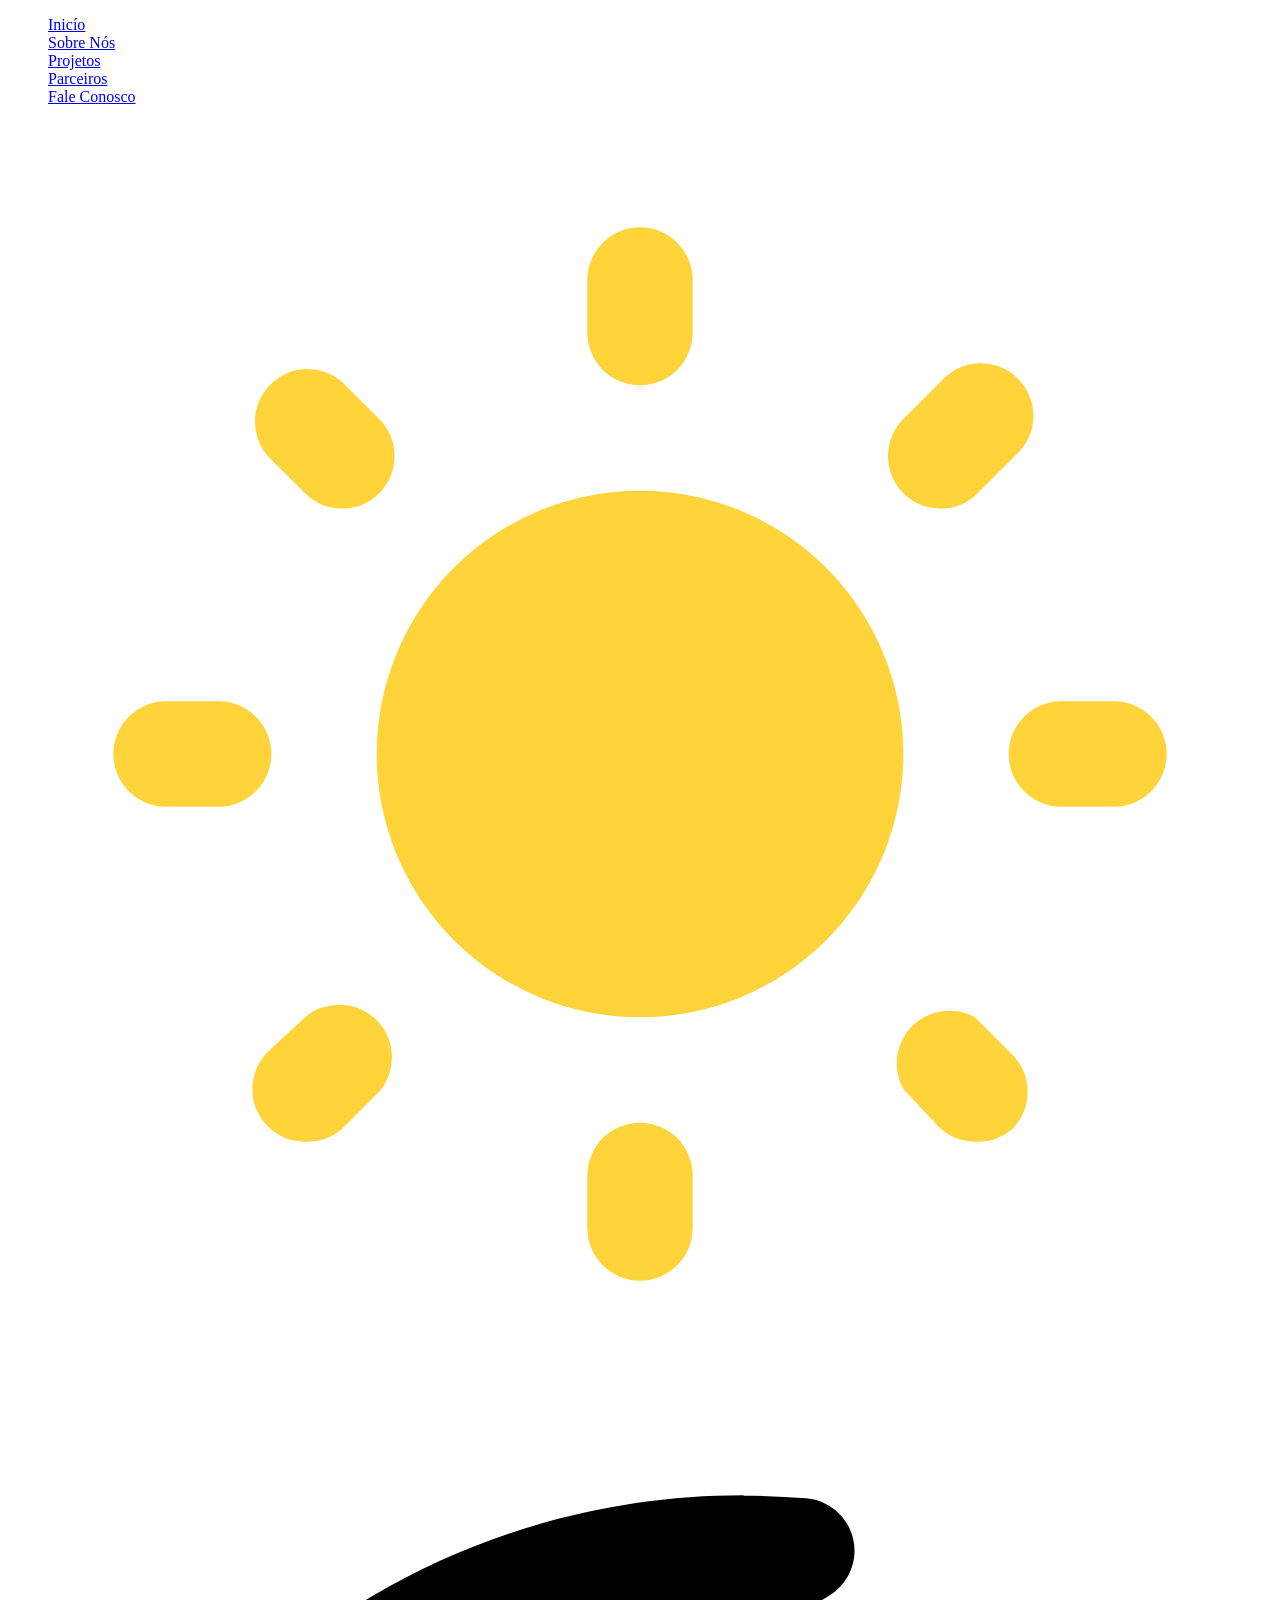
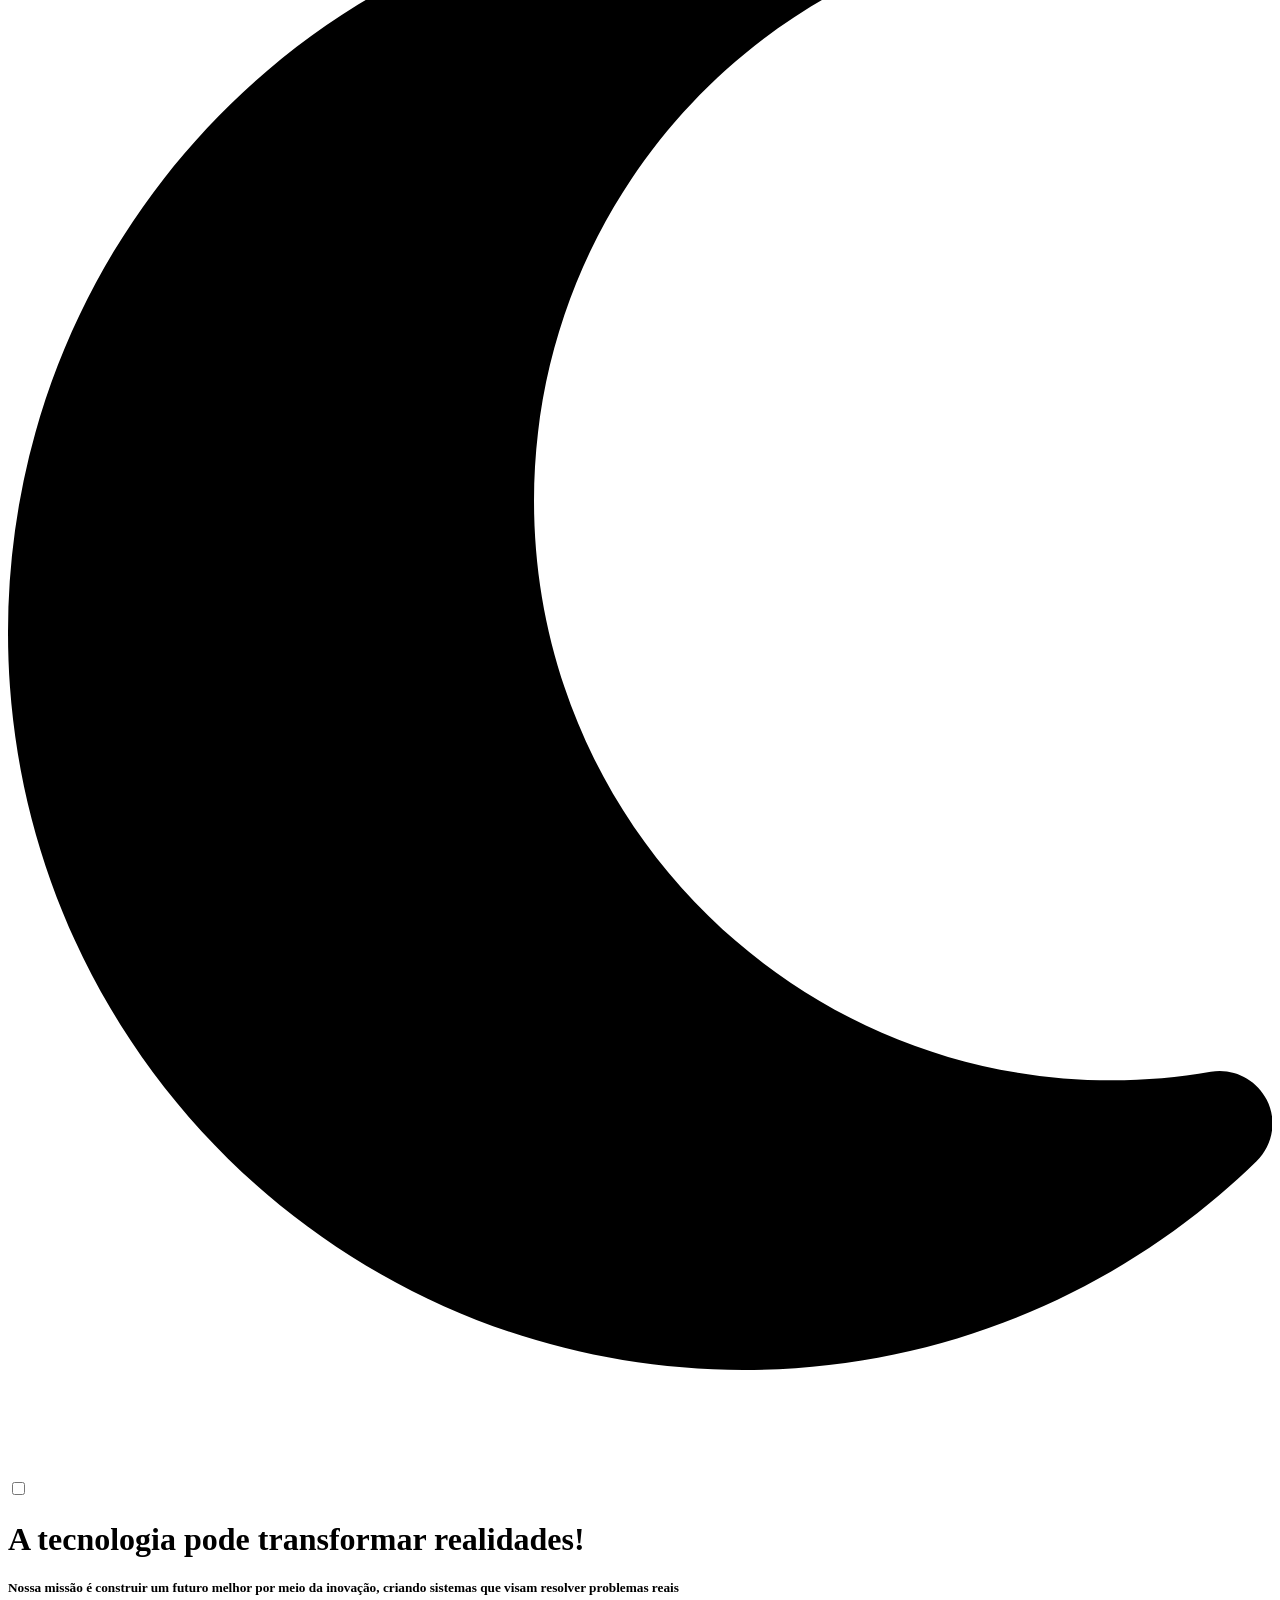
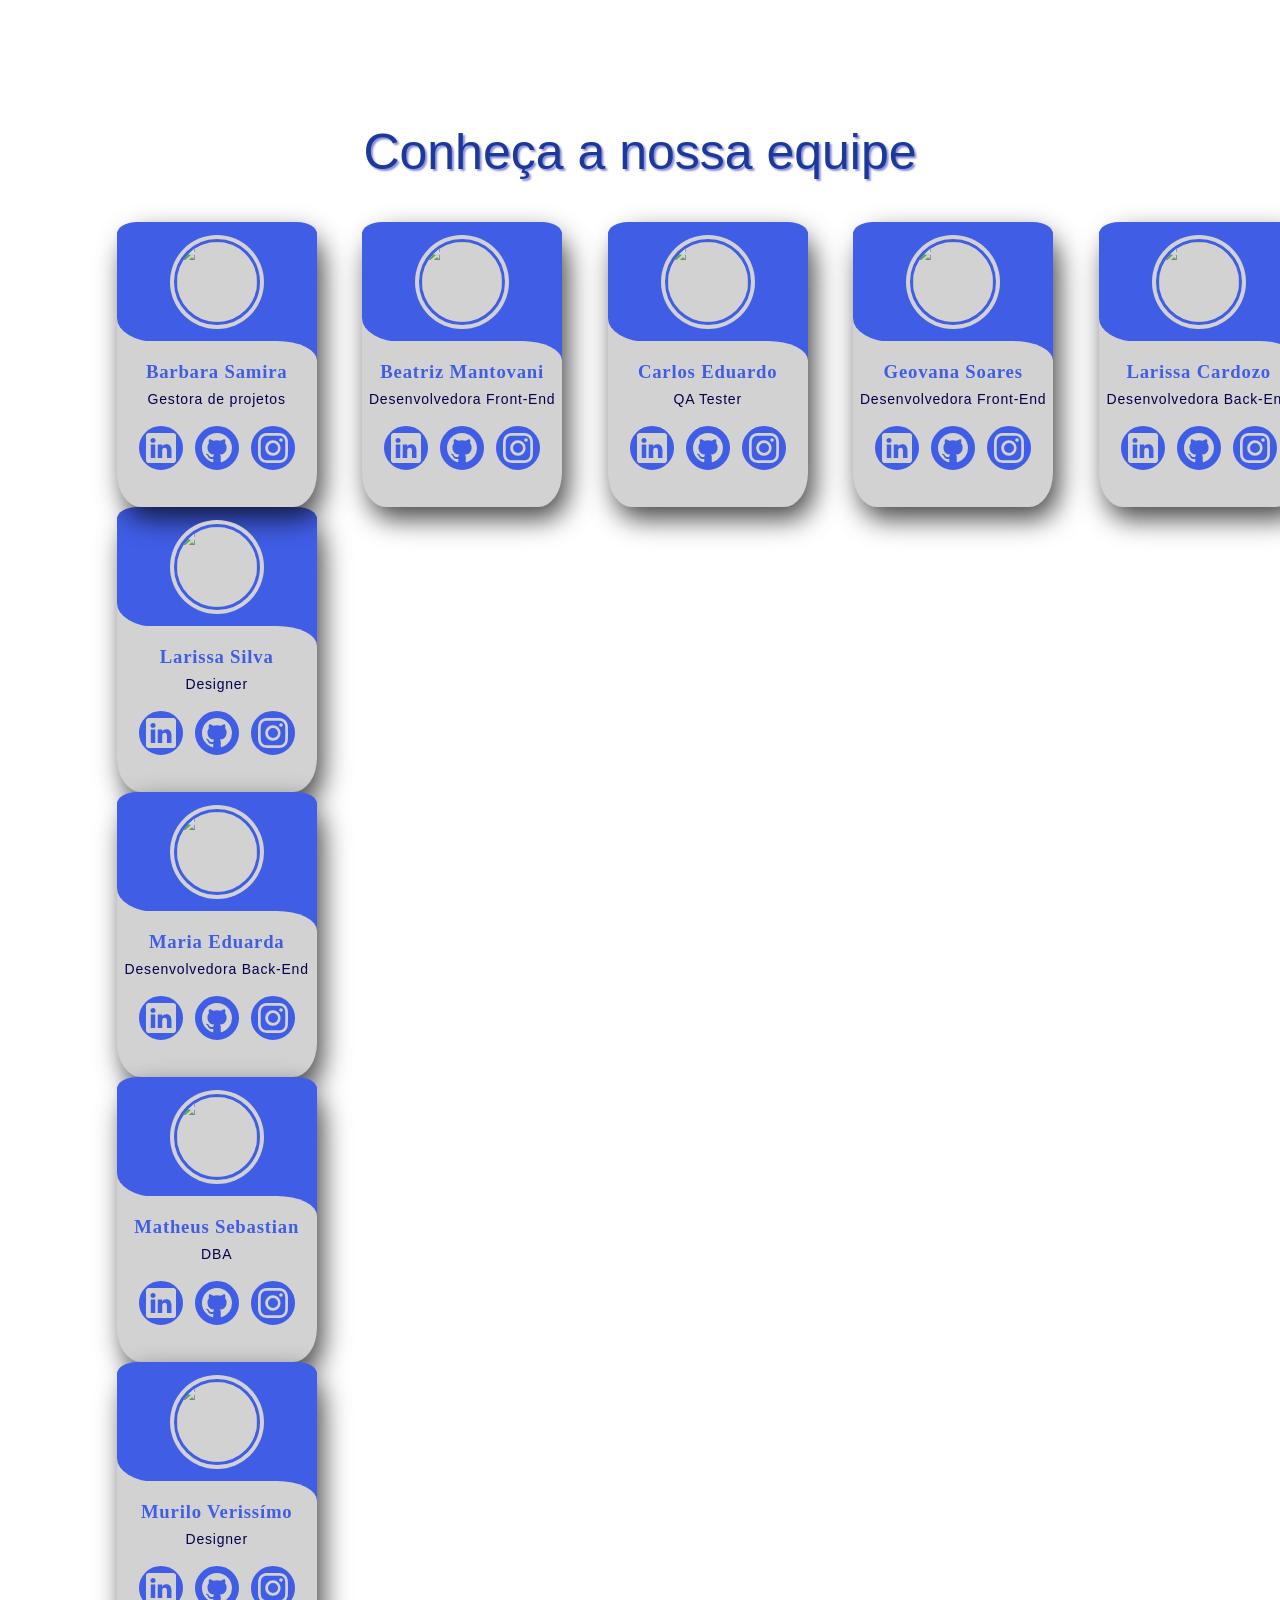
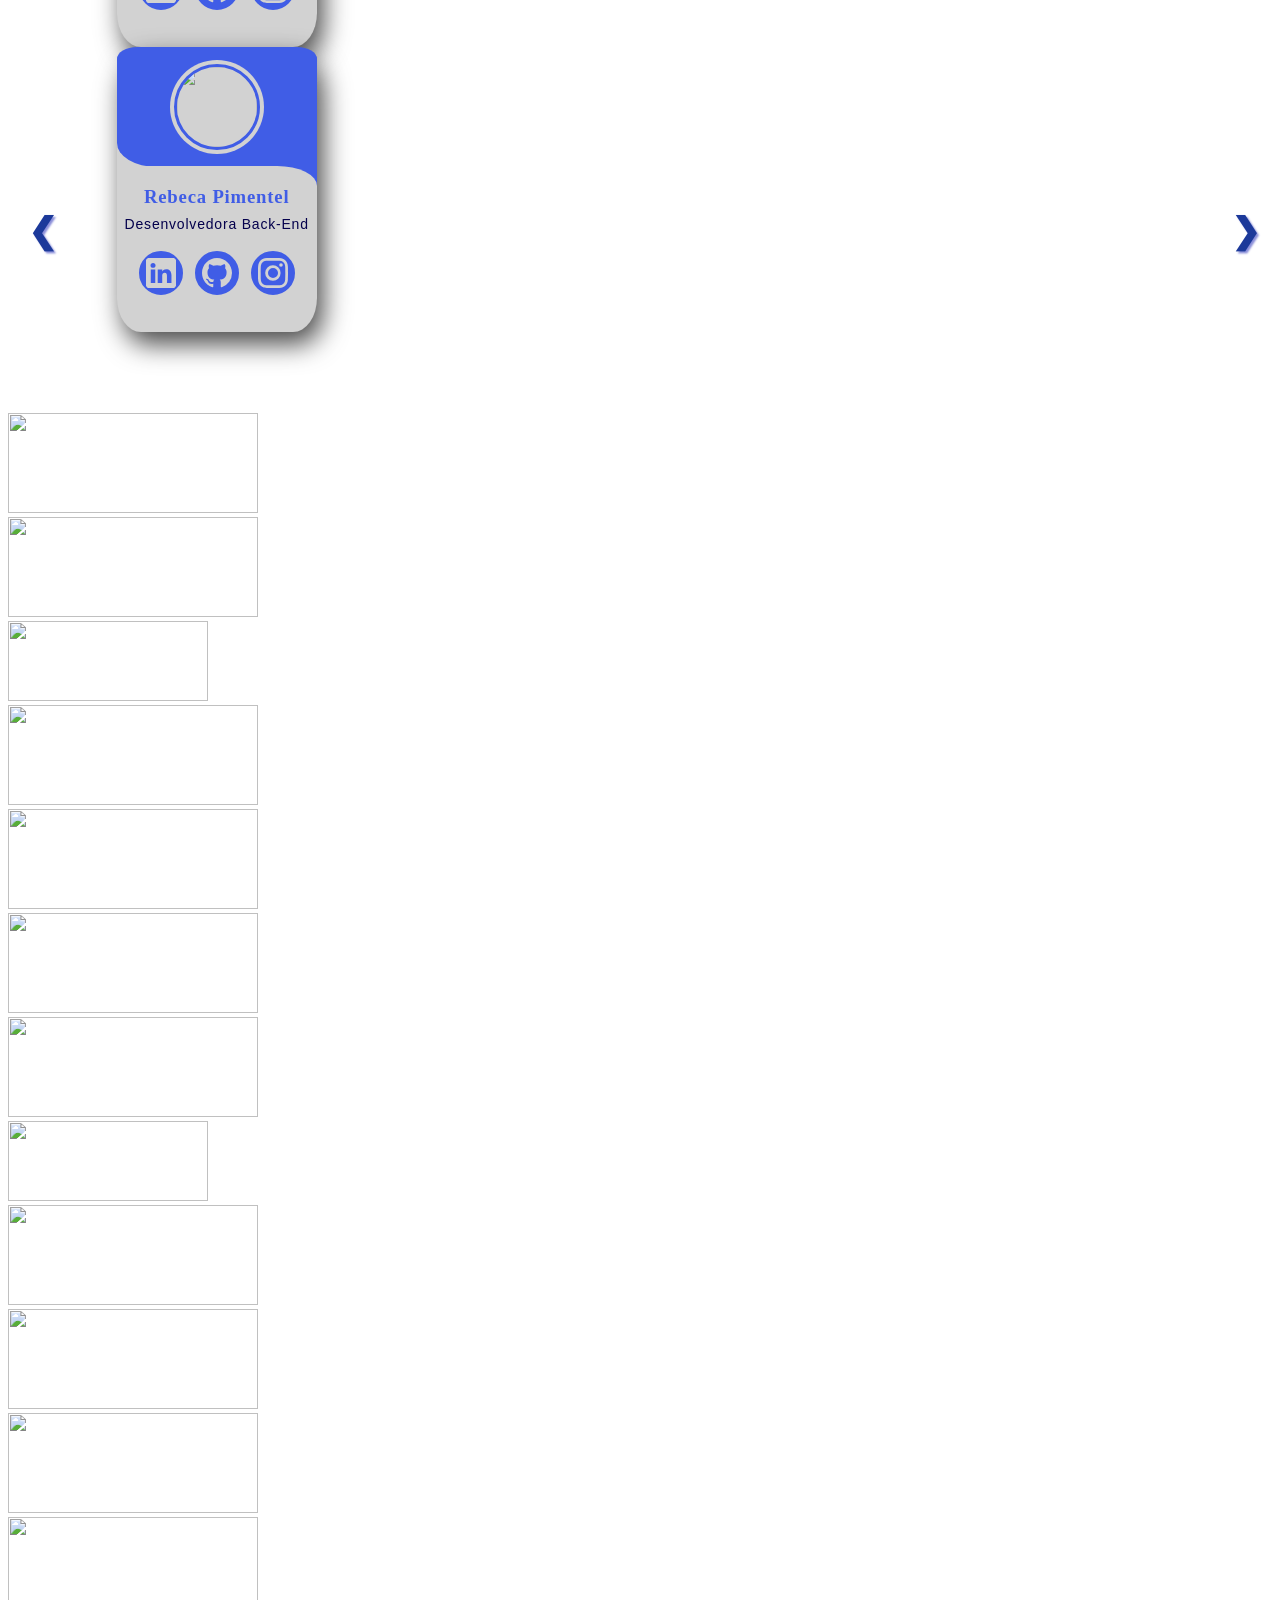
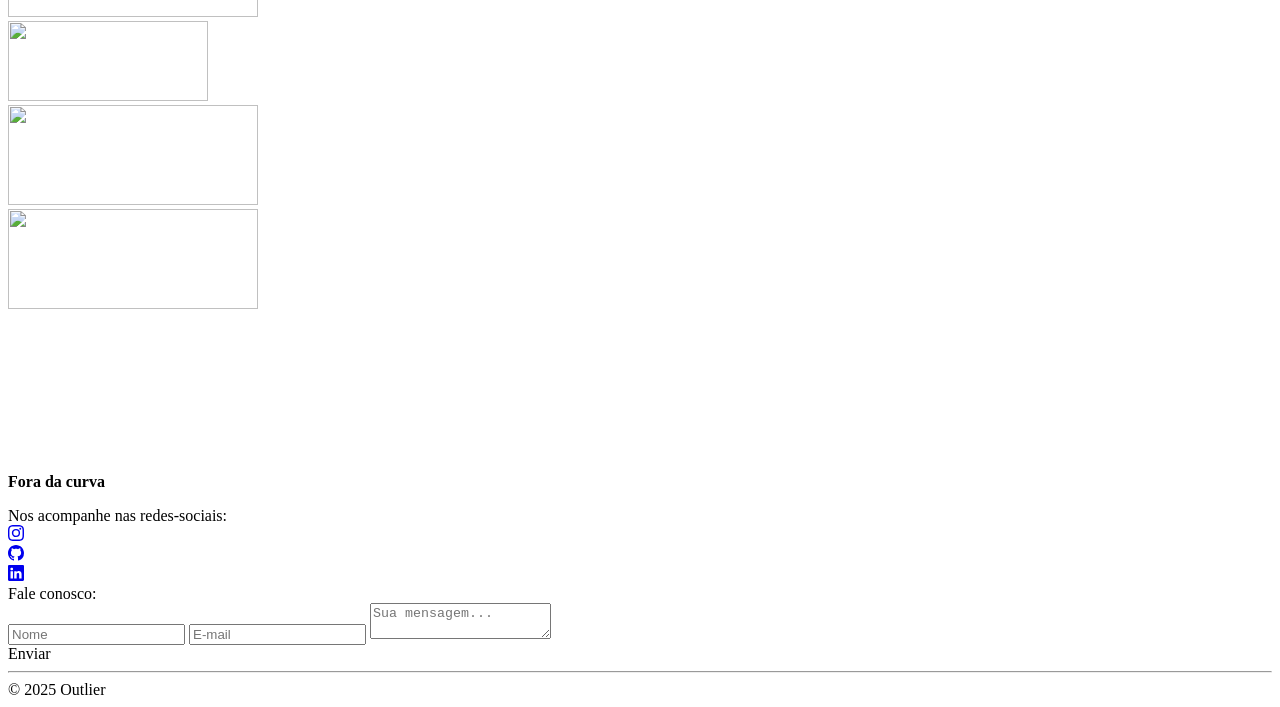
==== versão15abr/index.html @ 5347d26f "Update index.html" ====
<!DOCTYPE html>
<html lang="en">
<head>
    <meta charset="UTF-8">
    <meta name="viewport" content="width=device-width, initial-scale=1.0">
    <title>Document</title>
    <link rel="stylesheet" href="css/inicio.css">
    <link rel="stylesheet" href="css/menu.css">
    <link rel="stylesheet" href="css/dark.css">
    <link rel="stylesheet" href="css/projetos.css">
    <link rel="stylesheet" href="css/equipe.css">
    <link rel="stylesheet" href="css/footer.css">
    <link rel="stylesheet" href="css/parceiros.css">
</head>
<body>

    <!-- MENU -->
    
    <div id="menu">

        <div class="logoIcone"></div>
        <div class="logo"></div>

        <ul>
            <li><a href="#inicio">Inicío</a></li>
            <li><a href="#sobreNos">Sobre Nós</a></li>
            <li><a href="#projetos">Projetos</a></li>
            <li><a href="#parceiros">Parceiros</a></li>
            <li><a href="#faleConosco">Fale Conosco</a></li>
        </ul>

        <div class="modos">

            <label class="switch">
                <span class="sun"><svg xmlns="http://www.w3.org/2000/svg" viewBox="0 0 24 24"><g fill="#ffd43b"><circle r="5" cy="12" cx="12"></circle><path d="m21 13h-1a1 1 0 0 1 0-2h1a1 1 0 0 1 0 2zm-17 0h-1a1 1 0 0 1 0-2h1a1 1 0 0 1 0 2zm13.66-5.66a1 1 0 0 1 -.66-.29 1 1 0 0 1 0-1.41l.71-.71a1 1 0 1 1 1.41 1.41l-.71.71a1 1 0 0 1 -.75.29zm-12.02 12.02a1 1 0 0 1 -.71-.29 1 1 0 0 1 0-1.41l.71-.66a1 1 0 0 1 1.41 1.41l-.71.71a1 1 0 0 1 -.7.24zm6.36-14.36a1 1 0 0 1 -1-1v-1a1 1 0 0 1 2 0v1a1 1 0 0 1 -1 1zm0 17a1 1 0 0 1 -1-1v-1a1 1 0 0 1 2 0v1a1 1 0 0 1 -1 1zm-5.66-14.66a1 1 0 0 1 -.7-.29l-.71-.71a1 1 0 0 1 1.41-1.41l.71.71a1 1 0 0 1 0 1.41 1 1 0 0 1 -.71.29zm12.02 12.02a1 1 0 0 1 -.7-.29l-.66-.71a1 1 0 0 1 1.36-1.36l.71.71a1 1 0 0 1 0 1.41 1 1 0 0 1 -.71.24z"></path></g></svg></span>
                <span class="moon"><svg xmlns="http://www.w3.org/2000/svg" viewBox="0 0 384 512"><path d="m223.5 32c-123.5 0-223.5 100.3-223.5 224s100 224 223.5 224c60.6 0 115.5-24.2 155.8-63.4 5-4.9 6.3-12.5 3.1-18.7s-10.1-9.7-17-8.5c-9.8 1.7-19.8 2.6-30.1 2.6-96.9 0-175.5-78.8-175.5-176 0-65.8 36-123.1 89.3-153.3 6.1-3.5 9.2-10.5 7.7-17.3s-7.3-11.9-14.3-12.5c-6.3-.5-12.6-.8-19-.8z"></path></svg></span>   
                <input type="checkbox" class="input" id="checkbox">
                <span class="slider"></span>
            </label>

        </div>


    </div>

    <!-- INICIAL -->

    <div id="inicio">


        
        <div class="containerInicial">

            <div class="textoInicio">
                
                <div class="logo"></div>

                <h1>A tecnologia pode transformar realidades!</h1>
                <h5>Nossa missão é construir um futuro melhor por meio da inovação, criando sistemas que visam resolver problemas reais</h5>
                <!-- <button class="btnInicial"><a href="https://www.youtube.com/">Continue lendo</a></button> -->

            </div>


            <!-- <div class="octs">
                <div class="octClaro"></div>
                <div class="octClaro"></div>
                
            </div> -->
            <div class="imgInicio"></div>
            

        </div>

        <div class="containerInv"></div>


    </div>
 
    <div id="sobreNos">

        
    </div>

  <!-- Equipe -->
  <div class="equipe" id="equipe">
        <div class="auxEquipe efeito4a">
            <h2 class="tituloPadrao">Conheça a nossa equipe</h2>
        </div>
  
        <div class="cardsEquipe efeito4b" >
            <div class="org5" style="display: flex;">
                <!-- Barbara -->
                <div class="slides">
                  <div class="perfil">
                    <div class="circulo">
                      <img src="./img/perfil.png" alt="" class="fotoEquipe">
                    </div>
                    
                  </div>
                  <div class="quadrado"></div>
                  <div class="info">
                    <h3 class="nomeEquipe">Barbara Samira</h3>
                    <h4 class="cargo">Gestora de projetos</h4>
  
                    <ul class="redesSociais">
                      <!-- LinkedIn -->
                      <li class="icon-content">
                        <a href="#" aria-label="LinkedIn" data-social="linkedin">
                          <div class="filled"></div>
                          <svg xmlns="http://www.w3.org/2000/svg" width="16" height="16" fill="currentColor" class="bi bi-linkedin" viewBox="0 0 16 16" xml:space="preserve">
                            <path d="M0 1.146C0 .513.526 0 1.175 0h13.65C15.474 0 16 .513 16 1.146v13.708c0 .633-.526 1.146-1.175 1.146H1.175C.526 16 0 15.487 0 14.854zm4.943 12.248V6.169H2.542v7.225zm-1.2-8.212c.837 0 1.358-.554 1.358-1.248-.015-.709-.52-1.248-1.342-1.248S2.4 3.226 2.4 3.934c0 .694.521 1.248 1.327 1.248zm4.908 8.212V9.359c0-.216.016-.432.08-.586.173-.431.568-.878 1.232-.878.869 0 1.216.662 1.216 1.634v3.865h2.401V9.25c0-2.22-1.184-3.252-2.764-3.252-1.274 0-1.845.7-2.165 1.193v.025h-.016l.016-.025V6.169h-2.4c.03.678 0 7.225 0 7.225z" fill="currentColor"></path>
                          </svg>
                        </a>
                        
                      </li>
  
                      <!-- Github -->
                      <li class="icon-content">
                        <a href="https://github.com/BarbaraSamiraS" aria-label="GitHub" data-social="github">
                          <div class="filled"></div>
                          <svg xmlns="http://www.w3.org/2000/svg" width="16" height="16" fill="currentColor" class="bi bi-github" viewBox="0 0 16 16" xml:space="preserve">
                            <path d="M8 0C3.58 0 0 3.58 0 8c0 3.54 2.29 6.53 5.47 7.59.4.07.55-.17.55-.38 0-.19-.01-.82-.01-1.49-2.01.37-2.53-.49-2.69-.94-.09-.23-.48-.94-.82-1.13-.28-.15-.68-.52-.01-.53.63-.01 1.08.58 1.23.82.72 1.21 1.87.87 2.33.66.07-.52.28-.87.51-1.07-1.78-.2-3.64-.89-3.64-3.95 0-.87.31-1.59.82-2.15-.08-.2-.36-1.02.08-2.12 0 0 .67-.21 2.2.82.64-.18 1.32-.27 2-.27s1.36.09 2 .27c1.53-1.04 2.2-.82 2.2-.82.44 1.1.16 1.92.08 2.12.51.56.82 1.27.82 2.15 0 3.07-1.87 3.75-3.65 3.95.29.25.54.73.54 1.48 0 1.07-.01 1.93-.01 2.2 0 .21.15.46.55.38A8.01 8.01 0 0 0 16 8c0-4.42-3.58-8-8-8" fill="currentColor"></path>
                          </svg>
                        </a>
                        
                      </li>
  
                      <!-- Instagram -->
                      <li class="icon-content">
                        <a href="https://instagram.com/samirasantiesteban?igshid=NzZlODBkYWE4Ng==" aria-label="Instagram" data-social="instagram">
                          <div class="filled"></div>
                          <svg xmlns="http://www.w3.org/2000/svg" width="16" height="16" fill="currentColor" class="bi bi-instagram" viewBox="0 0 16 16" xml:space="preserve">
                            <path d="M8 0C5.829 0 5.556.01 4.703.048 3.85.088 3.269.222 2.76.42a3.9 3.9 0 0 0-1.417.923A3.9 3.9 0 0 0 .42 2.76C.222 3.268.087 3.85.048 4.7.01 5.555 0 5.827 0 8.001c0 2.172.01 2.444.048 3.297.04.852.174 1.433.372 1.942.205.526.478.972.923 1.417.444.445.89.719 1.416.923.51.198 1.09.333 1.942.372C5.555 15.99 5.827 16 8 16s2.444-.01 3.298-.048c.851-.04 1.434-.174 1.943-.372a3.9 3.9 0 0 0 1.416-.923c.445-.445.718-.891.923-1.417.197-.509.332-1.09.372-1.942C15.99 10.445 16 10.173 16 8s-.01-2.445-.048-3.299c-.04-.851-.175-1.433-.372-1.941a3.9 3.9 0 0 0-.923-1.417A3.9 3.9 0 0 0 13.24.42c-.51-.198-1.092-.333-1.943-.372C10.443.01 10.172 0 7.998 0zm-.717 1.442h.718c2.136 0 2.389.007 3.232.046.78.035 1.204.166 1.486.275.373.145.64.319.92.599s.453.546.598.92c.11.281.24.705.275 1.485.039.843.047 1.096.047 3.231s-.008 2.389-.047 3.232c-.035.78-.166 1.203-.275 1.485a2.5 2.5 0 0 1-.599.919c-.28.28-.546.453-.92.598-.28.11-.704.24-1.485.276-.843.038-1.096.047-3.232.047s-2.39-.009-3.233-.047c-.78-.036-1.203-.166-1.485-.276a2.5 2.5 0 0 1-.92-.598 2.5 2.5 0 0 1-.6-.92c-.109-.281-.24-.705-.275-1.485-.038-.843-.046-1.096-.046-3.233s.008-2.388.046-3.231c.036-.78.166-1.204.276-1.486.145-.373.319-.64.599-.92s.546-.453.92-.598c.282-.11.705-.24 1.485-.276.738-.034 1.024-.044 2.515-.045zm4.988 1.328a.96.96 0 1 0 0 1.92.96.96 0 0 0 0-1.92m-4.27 1.122a4.109 4.109 0 1 0 0 8.217 4.109 4.109 0 0 0 0-8.217m0 1.441a2.667 2.667 0 1 1 0 5.334 2.667 2.667 0 0 1 0-5.334" fill="currentColor"></path>
                          </svg>
                        </a>
                        
                      </li>
  
                    </ul>
  
                  </div>
                </div>
  
                <!-- Beatriz -->
                <div class="slides">
                  <div class="perfil">
                    <div class="circulo">
                      <img src="./img/perfil.png" alt="" class="fotoEquipe">
                    </div>
                    
                  </div>
                  <div class="quadrado"></div>
                  <div class="info">
                    <h3 class="nomeEquipe">Beatriz Mantovani</h3>
                    <h4 class="cargo">Desenvolvedora Front-End</h4>
  
                    <ul class="redesSociais">
                      <!-- LinkedIn -->
                      <li class="icon-content">
                        <a href="#" aria-label="LinkedIn" data-social="linkedin">
                          <div class="filled"></div>
                          <svg xmlns="http://www.w3.org/2000/svg" width="16" height="16" fill="currentColor" class="bi bi-linkedin" viewBox="0 0 16 16" xml:space="preserve">
                            <path d="M0 1.146C0 .513.526 0 1.175 0h13.65C15.474 0 16 .513 16 1.146v13.708c0 .633-.526 1.146-1.175 1.146H1.175C.526 16 0 15.487 0 14.854zm4.943 12.248V6.169H2.542v7.225zm-1.2-8.212c.837 0 1.358-.554 1.358-1.248-.015-.709-.52-1.248-1.342-1.248S2.4 3.226 2.4 3.934c0 .694.521 1.248 1.327 1.248zm4.908 8.212V9.359c0-.216.016-.432.08-.586.173-.431.568-.878 1.232-.878.869 0 1.216.662 1.216 1.634v3.865h2.401V9.25c0-2.22-1.184-3.252-2.764-3.252-1.274 0-1.845.7-2.165 1.193v.025h-.016l.016-.025V6.169h-2.4c.03.678 0 7.225 0 7.225z" fill="currentColor"></path>
                          </svg>
                        </a>
                      </li>
  
                      <!-- Github -->
                      <li class="icon-content">
                        <a href="https://github.com/BeatrizMant" aria-label="GitHub" data-social="github">
                          <div class="filled"></div>
                          <svg xmlns="http://www.w3.org/2000/svg" width="16" height="16" fill="currentColor" class="bi bi-github" viewBox="0 0 16 16" xml:space="preserve">
                            <path d="M8 0C3.58 0 0 3.58 0 8c0 3.54 2.29 6.53 5.47 7.59.4.07.55-.17.55-.38 0-.19-.01-.82-.01-1.49-2.01.37-2.53-.49-2.69-.94-.09-.23-.48-.94-.82-1.13-.28-.15-.68-.52-.01-.53.63-.01 1.08.58 1.23.82.72 1.21 1.87.87 2.33.66.07-.52.28-.87.51-1.07-1.78-.2-3.64-.89-3.64-3.95 0-.87.31-1.59.82-2.15-.08-.2-.36-1.02.08-2.12 0 0 .67-.21 2.2.82.64-.18 1.32-.27 2-.27s1.36.09 2 .27c1.53-1.04 2.2-.82 2.2-.82.44 1.1.16 1.92.08 2.12.51.56.82 1.27.82 2.15 0 3.07-1.87 3.75-3.65 3.95.29.25.54.73.54 1.48 0 1.07-.01 1.93-.01 2.2 0 .21.15.46.55.38A8.01 8.01 0 0 0 16 8c0-4.42-3.58-8-8-8" fill="currentColor"></path>
                          </svg>
                        </a>
                      </li>
  
                      <!-- Instagram -->
                      <li class="icon-content">
                        <a href="https://instagram.com/mant_tricxx?igshid=MzRlODBiNWFlZA==" aria-label="Instagram" data-social="instagram">
                          <div class="filled"></div>
                          <svg xmlns="http://www.w3.org/2000/svg" width="16" height="16" fill="currentColor" class="bi bi-instagram" viewBox="0 0 16 16" xml:space="preserve">
                            <path d="M8 0C5.829 0 5.556.01 4.703.048 3.85.088 3.269.222 2.76.42a3.9 3.9 0 0 0-1.417.923A3.9 3.9 0 0 0 .42 2.76C.222 3.268.087 3.85.048 4.7.01 5.555 0 5.827 0 8.001c0 2.172.01 2.444.048 3.297.04.852.174 1.433.372 1.942.205.526.478.972.923 1.417.444.445.89.719 1.416.923.51.198 1.09.333 1.942.372C5.555 15.99 5.827 16 8 16s2.444-.01 3.298-.048c.851-.04 1.434-.174 1.943-.372a3.9 3.9 0 0 0 1.416-.923c.445-.445.718-.891.923-1.417.197-.509.332-1.09.372-1.942C15.99 10.445 16 10.173 16 8s-.01-2.445-.048-3.299c-.04-.851-.175-1.433-.372-1.941a3.9 3.9 0 0 0-.923-1.417A3.9 3.9 0 0 0 13.24.42c-.51-.198-1.092-.333-1.943-.372C10.443.01 10.172 0 7.998 0zm-.717 1.442h.718c2.136 0 2.389.007 3.232.046.78.035 1.204.166 1.486.275.373.145.64.319.92.599s.453.546.598.92c.11.281.24.705.275 1.485.039.843.047 1.096.047 3.231s-.008 2.389-.047 3.232c-.035.78-.166 1.203-.275 1.485a2.5 2.5 0 0 1-.599.919c-.28.28-.546.453-.92.598-.28.11-.704.24-1.485.276-.843.038-1.096.047-3.232.047s-2.39-.009-3.233-.047c-.78-.036-1.203-.166-1.485-.276a2.5 2.5 0 0 1-.92-.598 2.5 2.5 0 0 1-.6-.92c-.109-.281-.24-.705-.275-1.485-.038-.843-.046-1.096-.046-3.233s.008-2.388.046-3.231c.036-.78.166-1.204.276-1.486.145-.373.319-.64.599-.92s.546-.453.92-.598c.282-.11.705-.24 1.485-.276.738-.034 1.024-.044 2.515-.045zm4.988 1.328a.96.96 0 1 0 0 1.92.96.96 0 0 0 0-1.92m-4.27 1.122a4.109 4.109 0 1 0 0 8.217 4.109 4.109 0 0 0 0-8.217m0 1.441a2.667 2.667 0 1 1 0 5.334 2.667 2.667 0 0 1 0-5.334" fill="currentColor"></path>
                          </svg>
                        </a>
                        
                      </li>
  
                    </ul>
  
                  </div>
                </div>     
  
                <!-- Carlos -->
                <div class="slides">
                  <div class="perfil">
                    <div class="circulo">
                      <img src="./img/perfil.png" alt="" class="fotoEquipe">
                    </div>
                    
                  </div>
                  <div class="quadrado"></div>
                  <div class="info">
                    <h3 class="nomeEquipe">Carlos Eduardo</h3>
                    <h4 class="cargo">QA Tester</h4>
  
                    <ul class="redesSociais">
                      <!-- LinkedIn -->
                      <li class="icon-content">
                        <a href="#" aria-label="LinkedIn" data-social="linkedin">
                          <div class="filled"></div>
                          <svg xmlns="http://www.w3.org/2000/svg" width="16" height="16" fill="currentColor" class="bi bi-linkedin" viewBox="0 0 16 16" xml:space="preserve">
                            <path d="M0 1.146C0 .513.526 0 1.175 0h13.65C15.474 0 16 .513 16 1.146v13.708c0 .633-.526 1.146-1.175 1.146H1.175C.526 16 0 15.487 0 14.854zm4.943 12.248V6.169H2.542v7.225zm-1.2-8.212c.837 0 1.358-.554 1.358-1.248-.015-.709-.52-1.248-1.342-1.248S2.4 3.226 2.4 3.934c0 .694.521 1.248 1.327 1.248zm4.908 8.212V9.359c0-.216.016-.432.08-.586.173-.431.568-.878 1.232-.878.869 0 1.216.662 1.216 1.634v3.865h2.401V9.25c0-2.22-1.184-3.252-2.764-3.252-1.274 0-1.845.7-2.165 1.193v.025h-.016l.016-.025V6.169h-2.4c.03.678 0 7.225 0 7.225z" fill="currentColor"></path>
                          </svg>
                        </a>
                      </li>
  
                      <!-- Github -->
                      <li class="icon-content">
                        <a href="https://github.com/BeatrizMant" aria-label="GitHub" data-social="github">
                          <div class="filled"></div>
                          <svg xmlns="http://www.w3.org/2000/svg" width="16" height="16" fill="currentColor" class="bi bi-github" viewBox="0 0 16 16" xml:space="preserve">
                            <path d="M8 0C3.58 0 0 3.58 0 8c0 3.54 2.29 6.53 5.47 7.59.4.07.55-.17.55-.38 0-.19-.01-.82-.01-1.49-2.01.37-2.53-.49-2.69-.94-.09-.23-.48-.94-.82-1.13-.28-.15-.68-.52-.01-.53.63-.01 1.08.58 1.23.82.72 1.21 1.87.87 2.33.66.07-.52.28-.87.51-1.07-1.78-.2-3.64-.89-3.64-3.95 0-.87.31-1.59.82-2.15-.08-.2-.36-1.02.08-2.12 0 0 .67-.21 2.2.82.64-.18 1.32-.27 2-.27s1.36.09 2 .27c1.53-1.04 2.2-.82 2.2-.82.44 1.1.16 1.92.08 2.12.51.56.82 1.27.82 2.15 0 3.07-1.87 3.75-3.65 3.95.29.25.54.73.54 1.48 0 1.07-.01 1.93-.01 2.2 0 .21.15.46.55.38A8.01 8.01 0 0 0 16 8c0-4.42-3.58-8-8-8" fill="currentColor"></path>
                          </svg>
                        </a>
                      </li>
  
                      <!-- Instagram -->
                      <li class="icon-content">
                        <a href="https://instagram.com/mant_tricxx?igshid=MzRlODBiNWFlZA==" aria-label="Instagram" data-social="instagram">
                          <div class="filled"></div>
                          <svg xmlns="http://www.w3.org/2000/svg" width="16" height="16" fill="currentColor" class="bi bi-instagram" viewBox="0 0 16 16" xml:space="preserve">
                            <path d="M8 0C5.829 0 5.556.01 4.703.048 3.85.088 3.269.222 2.76.42a3.9 3.9 0 0 0-1.417.923A3.9 3.9 0 0 0 .42 2.76C.222 3.268.087 3.85.048 4.7.01 5.555 0 5.827 0 8.001c0 2.172.01 2.444.048 3.297.04.852.174 1.433.372 1.942.205.526.478.972.923 1.417.444.445.89.719 1.416.923.51.198 1.09.333 1.942.372C5.555 15.99 5.827 16 8 16s2.444-.01 3.298-.048c.851-.04 1.434-.174 1.943-.372a3.9 3.9 0 0 0 1.416-.923c.445-.445.718-.891.923-1.417.197-.509.332-1.09.372-1.942C15.99 10.445 16 10.173 16 8s-.01-2.445-.048-3.299c-.04-.851-.175-1.433-.372-1.941a3.9 3.9 0 0 0-.923-1.417A3.9 3.9 0 0 0 13.24.42c-.51-.198-1.092-.333-1.943-.372C10.443.01 10.172 0 7.998 0zm-.717 1.442h.718c2.136 0 2.389.007 3.232.046.78.035 1.204.166 1.486.275.373.145.64.319.92.599s.453.546.598.92c.11.281.24.705.275 1.485.039.843.047 1.096.047 3.231s-.008 2.389-.047 3.232c-.035.78-.166 1.203-.275 1.485a2.5 2.5 0 0 1-.599.919c-.28.28-.546.453-.92.598-.28.11-.704.24-1.485.276-.843.038-1.096.047-3.232.047s-2.39-.009-3.233-.047c-.78-.036-1.203-.166-1.485-.276a2.5 2.5 0 0 1-.92-.598 2.5 2.5 0 0 1-.6-.92c-.109-.281-.24-.705-.275-1.485-.038-.843-.046-1.096-.046-3.233s.008-2.388.046-3.231c.036-.78.166-1.204.276-1.486.145-.373.319-.64.599-.92s.546-.453.92-.598c.282-.11.705-.24 1.485-.276.738-.034 1.024-.044 2.515-.045zm4.988 1.328a.96.96 0 1 0 0 1.92.96.96 0 0 0 0-1.92m-4.27 1.122a4.109 4.109 0 1 0 0 8.217 4.109 4.109 0 0 0 0-8.217m0 1.441a2.667 2.667 0 1 1 0 5.334 2.667 2.667 0 0 1 0-5.334" fill="currentColor"></path>
                          </svg>
                        </a>
                        
                      </li>
  
                    </ul>
  
                  </div>
                </div> 
  
                <!-- Geovana -->
                <div class="slides">
                  <div class="perfil">
                    <div class="circulo">
                      <img src="./img/perfil.png" alt="" class="fotoEquipe">
                    </div>
                    
                  </div>
                  <div class="quadrado"></div>
                  <div class="info">
                    <h3 class="nomeEquipe">Geovana Soares</h3>
                    <h4 class="cargo">Desenvolvedora Front-End</h4>
  
                    <ul class="redesSociais">
                      <!-- LinkedIn -->
                      <li class="icon-content">
                        <a href="#" aria-label="LinkedIn" data-social="linkedin">
                          <div class="filled"></div>
                          <svg xmlns="http://www.w3.org/2000/svg" width="16" height="16" fill="currentColor" class="bi bi-linkedin" viewBox="0 0 16 16" xml:space="preserve">
                            <path d="M0 1.146C0 .513.526 0 1.175 0h13.65C15.474 0 16 .513 16 1.146v13.708c0 .633-.526 1.146-1.175 1.146H1.175C.526 16 0 15.487 0 14.854zm4.943 12.248V6.169H2.542v7.225zm-1.2-8.212c.837 0 1.358-.554 1.358-1.248-.015-.709-.52-1.248-1.342-1.248S2.4 3.226 2.4 3.934c0 .694.521 1.248 1.327 1.248zm4.908 8.212V9.359c0-.216.016-.432.08-.586.173-.431.568-.878 1.232-.878.869 0 1.216.662 1.216 1.634v3.865h2.401V9.25c0-2.22-1.184-3.252-2.764-3.252-1.274 0-1.845.7-2.165 1.193v.025h-.016l.016-.025V6.169h-2.4c.03.678 0 7.225 0 7.225z" fill="currentColor"></path>
                          </svg>
                        </a>
                      </li>
  
                      <!-- Github -->
                      <li class="icon-content">
                        <a href="https://github.com/GeovanaSilvaSoares" aria-label="GitHub" data-social="github">
                          <div class="filled"></div>
                          <svg xmlns="http://www.w3.org/2000/svg" width="16" height="16" fill="currentColor" class="bi bi-github" viewBox="0 0 16 16" xml:space="preserve">
                            <path d="M8 0C3.58 0 0 3.58 0 8c0 3.54 2.29 6.53 5.47 7.59.4.07.55-.17.55-.38 0-.19-.01-.82-.01-1.49-2.01.37-2.53-.49-2.69-.94-.09-.23-.48-.94-.82-1.13-.28-.15-.68-.52-.01-.53.63-.01 1.08.58 1.23.82.72 1.21 1.87.87 2.33.66.07-.52.28-.87.51-1.07-1.78-.2-3.64-.89-3.64-3.95 0-.87.31-1.59.82-2.15-.08-.2-.36-1.02.08-2.12 0 0 .67-.21 2.2.82.64-.18 1.32-.27 2-.27s1.36.09 2 .27c1.53-1.04 2.2-.82 2.2-.82.44 1.1.16 1.92.08 2.12.51.56.82 1.27.82 2.15 0 3.07-1.87 3.75-3.65 3.95.29.25.54.73.54 1.48 0 1.07-.01 1.93-.01 2.2 0 .21.15.46.55.38A8.01 8.01 0 0 0 16 8c0-4.42-3.58-8-8-8" fill="currentColor"></path>
                          </svg>
                        </a>
                    </li>
  
                      <!-- Instagram -->
                      <li class="icon-content">
                        <a href="https://instagram.com/geovana_silva.2008?igshid=OGQ5ZDc2ODk2ZA==" aria-label="Instagram" data-social="instagram">
                          <div class="filled"></div>
                          <svg xmlns="http://www.w3.org/2000/svg" width="16" height="16" fill="currentColor" class="bi bi-instagram" viewBox="0 0 16 16" xml:space="preserve">
                            <path d="M8 0C5.829 0 5.556.01 4.703.048 3.85.088 3.269.222 2.76.42a3.9 3.9 0 0 0-1.417.923A3.9 3.9 0 0 0 .42 2.76C.222 3.268.087 3.85.048 4.7.01 5.555 0 5.827 0 8.001c0 2.172.01 2.444.048 3.297.04.852.174 1.433.372 1.942.205.526.478.972.923 1.417.444.445.89.719 1.416.923.51.198 1.09.333 1.942.372C5.555 15.99 5.827 16 8 16s2.444-.01 3.298-.048c.851-.04 1.434-.174 1.943-.372a3.9 3.9 0 0 0 1.416-.923c.445-.445.718-.891.923-1.417.197-.509.332-1.09.372-1.942C15.99 10.445 16 10.173 16 8s-.01-2.445-.048-3.299c-.04-.851-.175-1.433-.372-1.941a3.9 3.9 0 0 0-.923-1.417A3.9 3.9 0 0 0 13.24.42c-.51-.198-1.092-.333-1.943-.372C10.443.01 10.172 0 7.998 0zm-.717 1.442h.718c2.136 0 2.389.007 3.232.046.78.035 1.204.166 1.486.275.373.145.64.319.92.599s.453.546.598.92c.11.281.24.705.275 1.485.039.843.047 1.096.047 3.231s-.008 2.389-.047 3.232c-.035.78-.166 1.203-.275 1.485a2.5 2.5 0 0 1-.599.919c-.28.28-.546.453-.92.598-.28.11-.704.24-1.485.276-.843.038-1.096.047-3.232.047s-2.39-.009-3.233-.047c-.78-.036-1.203-.166-1.485-.276a2.5 2.5 0 0 1-.92-.598 2.5 2.5 0 0 1-.6-.92c-.109-.281-.24-.705-.275-1.485-.038-.843-.046-1.096-.046-3.233s.008-2.388.046-3.231c.036-.78.166-1.204.276-1.486.145-.373.319-.64.599-.92s.546-.453.92-.598c.282-.11.705-.24 1.485-.276.738-.034 1.024-.044 2.515-.045zm4.988 1.328a.96.96 0 1 0 0 1.92.96.96 0 0 0 0-1.92m-4.27 1.122a4.109 4.109 0 1 0 0 8.217 4.109 4.109 0 0 0 0-8.217m0 1.441a2.667 2.667 0 1 1 0 5.334 2.667 2.667 0 0 1 0-5.334" fill="currentColor"></path>
                          </svg>
                        </a>
                        
                      </li>
  
                    </ul>
  
                  </div>
                </div>
              
            
                <!-- Larissa Cardozo -->
                <div class="slides">
                  <div class="perfil">
                    <div class="circulo">
                      <img src="./img/perfil.png" alt="" class="fotoEquipe">
                    </div>
                    
                  </div>
                  <div class="quadrado"></div>
                  <div class="info">
                    <h3 class="nomeEquipe">Larissa Cardozo</h3>
                    <h4 class="cargo">Desenvolvedora Back-End</h4>
  
                    <ul class="redesSociais">
                      <!-- LinkedIn -->
                      <li class="icon-content">
                        <a href="#" aria-label="LinkedIn" data-social="linkedin">
                          <div class="filled"></div>
                          <svg xmlns="http://www.w3.org/2000/svg" width="16" height="16" fill="currentColor" class="bi bi-linkedin" viewBox="0 0 16 16" xml:space="preserve">
                            <path d="M0 1.146C0 .513.526 0 1.175 0h13.65C15.474 0 16 .513 16 1.146v13.708c0 .633-.526 1.146-1.175 1.146H1.175C.526 16 0 15.487 0 14.854zm4.943 12.248V6.169H2.542v7.225zm-1.2-8.212c.837 0 1.358-.554 1.358-1.248-.015-.709-.52-1.248-1.342-1.248S2.4 3.226 2.4 3.934c0 .694.521 1.248 1.327 1.248zm4.908 8.212V9.359c0-.216.016-.432.08-.586.173-.431.568-.878 1.232-.878.869 0 1.216.662 1.216 1.634v3.865h2.401V9.25c0-2.22-1.184-3.252-2.764-3.252-1.274 0-1.845.7-2.165 1.193v.025h-.016l.016-.025V6.169h-2.4c.03.678 0 7.225 0 7.225z" fill="currentColor"></path>
                          </svg>
                        </a>
                    </li>
  
                      <!-- Github -->
                      <li class="icon-content">
                        <a href="https://github.com/GeovanaSilvaSoares" aria-label="GitHub" data-social="github">
                          <div class="filled"></div>
                          <svg xmlns="http://www.w3.org/2000/svg" width="16" height="16" fill="currentColor" class="bi bi-github" viewBox="0 0 16 16" xml:space="preserve">
                            <path d="M8 0C3.58 0 0 3.58 0 8c0 3.54 2.29 6.53 5.47 7.59.4.07.55-.17.55-.38 0-.19-.01-.82-.01-1.49-2.01.37-2.53-.49-2.69-.94-.09-.23-.48-.94-.82-1.13-.28-.15-.68-.52-.01-.53.63-.01 1.08.58 1.23.82.72 1.21 1.87.87 2.33.66.07-.52.28-.87.51-1.07-1.78-.2-3.64-.89-3.64-3.95 0-.87.31-1.59.82-2.15-.08-.2-.36-1.02.08-2.12 0 0 .67-.21 2.2.82.64-.18 1.32-.27 2-.27s1.36.09 2 .27c1.53-1.04 2.2-.82 2.2-.82.44 1.1.16 1.92.08 2.12.51.56.82 1.27.82 2.15 0 3.07-1.87 3.75-3.65 3.95.29.25.54.73.54 1.48 0 1.07-.01 1.93-.01 2.2 0 .21.15.46.55.38A8.01 8.01 0 0 0 16 8c0-4.42-3.58-8-8-8" fill="currentColor"></path>
                          </svg>
                        </a>
                    </li>
  
                      <!-- Instagram -->
                      <li class="icon-content">
                        <a href="https://instagram.com/geovana_silva.2008?igshid=OGQ5ZDc2ODk2ZA==" aria-label="Instagram" data-social="instagram">
                          <div class="filled"></div>
                          <svg xmlns="http://www.w3.org/2000/svg" width="16" height="16" fill="currentColor" class="bi bi-instagram" viewBox="0 0 16 16" xml:space="preserve">
                            <path d="M8 0C5.829 0 5.556.01 4.703.048 3.85.088 3.269.222 2.76.42a3.9 3.9 0 0 0-1.417.923A3.9 3.9 0 0 0 .42 2.76C.222 3.268.087 3.85.048 4.7.01 5.555 0 5.827 0 8.001c0 2.172.01 2.444.048 3.297.04.852.174 1.433.372 1.942.205.526.478.972.923 1.417.444.445.89.719 1.416.923.51.198 1.09.333 1.942.372C5.555 15.99 5.827 16 8 16s2.444-.01 3.298-.048c.851-.04 1.434-.174 1.943-.372a3.9 3.9 0 0 0 1.416-.923c.445-.445.718-.891.923-1.417.197-.509.332-1.09.372-1.942C15.99 10.445 16 10.173 16 8s-.01-2.445-.048-3.299c-.04-.851-.175-1.433-.372-1.941a3.9 3.9 0 0 0-.923-1.417A3.9 3.9 0 0 0 13.24.42c-.51-.198-1.092-.333-1.943-.372C10.443.01 10.172 0 7.998 0zm-.717 1.442h.718c2.136 0 2.389.007 3.232.046.78.035 1.204.166 1.486.275.373.145.64.319.92.599s.453.546.598.92c.11.281.24.705.275 1.485.039.843.047 1.096.047 3.231s-.008 2.389-.047 3.232c-.035.78-.166 1.203-.275 1.485a2.5 2.5 0 0 1-.599.919c-.28.28-.546.453-.92.598-.28.11-.704.24-1.485.276-.843.038-1.096.047-3.232.047s-2.39-.009-3.233-.047c-.78-.036-1.203-.166-1.485-.276a2.5 2.5 0 0 1-.92-.598 2.5 2.5 0 0 1-.6-.92c-.109-.281-.24-.705-.275-1.485-.038-.843-.046-1.096-.046-3.233s.008-2.388.046-3.231c.036-.78.166-1.204.276-1.486.145-.373.319-.64.599-.92s.546-.453.92-.598c.282-.11.705-.24 1.485-.276.738-.034 1.024-.044 2.515-.045zm4.988 1.328a.96.96 0 1 0 0 1.92.96.96 0 0 0 0-1.92m-4.27 1.122a4.109 4.109 0 1 0 0 8.217 4.109 4.109 0 0 0 0-8.217m0 1.441a2.667 2.667 0 1 1 0 5.334 2.667 2.667 0 0 1 0-5.334" fill="currentColor"></path>
                          </svg>
                        </a>
                        
                      </li>
  
                    </ul>
  
                  </div>
                </div>
              </div>
            </div>

            <div class="org5">
                <!-- Larissa Silva -->
                <div class="slides">
                  <div class="perfil">
                    <div class="circulo">
                      <img src="./img/perfil.png" alt="" class="fotoEquipe">
                    </div>
                    
                  </div>
                  <div class="quadrado"></div>
                  <div class="info">
                    <h3 class="nomeEquipe">Larissa Silva</h3>
                    <h4 class="cargo">Designer</h4>
  
                    <ul class="redesSociais">
                      <!-- LinkedIn -->
                      <li class="icon-content">
                        <a href="#" aria-label="LinkedIn" data-social="linkedin">
                          <div class="filled"></div>
                          <svg xmlns="http://www.w3.org/2000/svg" width="16" height="16" fill="currentColor" class="bi bi-linkedin" viewBox="0 0 16 16" xml:space="preserve">
                            <path d="M0 1.146C0 .513.526 0 1.175 0h13.65C15.474 0 16 .513 16 1.146v13.708c0 .633-.526 1.146-1.175 1.146H1.175C.526 16 0 15.487 0 14.854zm4.943 12.248V6.169H2.542v7.225zm-1.2-8.212c.837 0 1.358-.554 1.358-1.248-.015-.709-.52-1.248-1.342-1.248S2.4 3.226 2.4 3.934c0 .694.521 1.248 1.327 1.248zm4.908 8.212V9.359c0-.216.016-.432.08-.586.173-.431.568-.878 1.232-.878.869 0 1.216.662 1.216 1.634v3.865h2.401V9.25c0-2.22-1.184-3.252-2.764-3.252-1.274 0-1.845.7-2.165 1.193v.025h-.016l.016-.025V6.169h-2.4c.03.678 0 7.225 0 7.225z" fill="currentColor"></path>
                          </svg>
                        </a>
                      </li>
  
                      <!-- Github -->
                      <li class="icon-content">
                        <a href="https://github.com/GeovanaSilvaSoares" aria-label="GitHub" data-social="github">
                          <div class="filled"></div>
                          <svg xmlns="http://www.w3.org/2000/svg" width="16" height="16" fill="currentColor" class="bi bi-github" viewBox="0 0 16 16" xml:space="preserve">
                            <path d="M8 0C3.58 0 0 3.58 0 8c0 3.54 2.29 6.53 5.47 7.59.4.07.55-.17.55-.38 0-.19-.01-.82-.01-1.49-2.01.37-2.53-.49-2.69-.94-.09-.23-.48-.94-.82-1.13-.28-.15-.68-.52-.01-.53.63-.01 1.08.58 1.23.82.72 1.21 1.87.87 2.33.66.07-.52.28-.87.51-1.07-1.78-.2-3.64-.89-3.64-3.95 0-.87.31-1.59.82-2.15-.08-.2-.36-1.02.08-2.12 0 0 .67-.21 2.2.82.64-.18 1.32-.27 2-.27s1.36.09 2 .27c1.53-1.04 2.2-.82 2.2-.82.44 1.1.16 1.92.08 2.12.51.56.82 1.27.82 2.15 0 3.07-1.87 3.75-3.65 3.95.29.25.54.73.54 1.48 0 1.07-.01 1.93-.01 2.2 0 .21.15.46.55.38A8.01 8.01 0 0 0 16 8c0-4.42-3.58-8-8-8" fill="currentColor"></path>
                          </svg>
                        </a>
                      </li>
  
                      <!-- Instagram -->
                      <li class="icon-content">
                        <a href="https://instagram.com/geovana_silva.2008?igshid=OGQ5ZDc2ODk2ZA==" aria-label="Instagram" data-social="instagram">
                          <div class="filled"></div>
                          <svg xmlns="http://www.w3.org/2000/svg" width="16" height="16" fill="currentColor" class="bi bi-instagram" viewBox="0 0 16 16" xml:space="preserve">
                            <path d="M8 0C5.829 0 5.556.01 4.703.048 3.85.088 3.269.222 2.76.42a3.9 3.9 0 0 0-1.417.923A3.9 3.9 0 0 0 .42 2.76C.222 3.268.087 3.85.048 4.7.01 5.555 0 5.827 0 8.001c0 2.172.01 2.444.048 3.297.04.852.174 1.433.372 1.942.205.526.478.972.923 1.417.444.445.89.719 1.416.923.51.198 1.09.333 1.942.372C5.555 15.99 5.827 16 8 16s2.444-.01 3.298-.048c.851-.04 1.434-.174 1.943-.372a3.9 3.9 0 0 0 1.416-.923c.445-.445.718-.891.923-1.417.197-.509.332-1.09.372-1.942C15.99 10.445 16 10.173 16 8s-.01-2.445-.048-3.299c-.04-.851-.175-1.433-.372-1.941a3.9 3.9 0 0 0-.923-1.417A3.9 3.9 0 0 0 13.24.42c-.51-.198-1.092-.333-1.943-.372C10.443.01 10.172 0 7.998 0zm-.717 1.442h.718c2.136 0 2.389.007 3.232.046.78.035 1.204.166 1.486.275.373.145.64.319.92.599s.453.546.598.92c.11.281.24.705.275 1.485.039.843.047 1.096.047 3.231s-.008 2.389-.047 3.232c-.035.78-.166 1.203-.275 1.485a2.5 2.5 0 0 1-.599.919c-.28.28-.546.453-.92.598-.28.11-.704.24-1.485.276-.843.038-1.096.047-3.232.047s-2.39-.009-3.233-.047c-.78-.036-1.203-.166-1.485-.276a2.5 2.5 0 0 1-.92-.598 2.5 2.5 0 0 1-.6-.92c-.109-.281-.24-.705-.275-1.485-.038-.843-.046-1.096-.046-3.233s.008-2.388.046-3.231c.036-.78.166-1.204.276-1.486.145-.373.319-.64.599-.92s.546-.453.92-.598c.282-.11.705-.24 1.485-.276.738-.034 1.024-.044 2.515-.045zm4.988 1.328a.96.96 0 1 0 0 1.92.96.96 0 0 0 0-1.92m-4.27 1.122a4.109 4.109 0 1 0 0 8.217 4.109 4.109 0 0 0 0-8.217m0 1.441a2.667 2.667 0 1 1 0 5.334 2.667 2.667 0 0 1 0-5.334" fill="currentColor"></path>
                          </svg>
                        </a>
                        
                      </li>
  
                    </ul>
  
                  </div>
                </div>
              
              
                <!-- Maria Eduarda -->
                <div class="slides">
                  <div class="perfil">
                    <div class="circulo">
                      <img src="./img/perfil.png" alt="" class="fotoEquipe">
                    </div>
                    
                  </div>
                  <div class="quadrado"></div>
                  <div class="info">
                    <h3 class="nomeEquipe">Maria Eduarda</h3>
                    <h4 class="cargo">Desenvolvedora Back-End</h4>
  
                    <ul class="redesSociais">
                      <!-- LinkedIn -->
                      <li class="icon-content">
                        <a href="#" aria-label="LinkedIn" data-social="linkedin">
                          <div class="filled"></div>
                          <svg xmlns="http://www.w3.org/2000/svg" width="16" height="16" fill="currentColor" class="bi bi-linkedin" viewBox="0 0 16 16" xml:space="preserve">
                            <path d="M0 1.146C0 .513.526 0 1.175 0h13.65C15.474 0 16 .513 16 1.146v13.708c0 .633-.526 1.146-1.175 1.146H1.175C.526 16 0 15.487 0 14.854zm4.943 12.248V6.169H2.542v7.225zm-1.2-8.212c.837 0 1.358-.554 1.358-1.248-.015-.709-.52-1.248-1.342-1.248S2.4 3.226 2.4 3.934c0 .694.521 1.248 1.327 1.248zm4.908 8.212V9.359c0-.216.016-.432.08-.586.173-.431.568-.878 1.232-.878.869 0 1.216.662 1.216 1.634v3.865h2.401V9.25c0-2.22-1.184-3.252-2.764-3.252-1.274 0-1.845.7-2.165 1.193v.025h-.016l.016-.025V6.169h-2.4c.03.678 0 7.225 0 7.225z" fill="currentColor"></path>
                          </svg>
                        </a>
                      </li>
  
                      <!-- Github -->
                      <li class="icon-content">
                        <a href="https://github.com/MariaEduardaGomesAlmeida" aria-label="GitHub" data-social="github">
                          <div class="filled"></div>
                          <svg xmlns="http://www.w3.org/2000/svg" width="16" height="16" fill="currentColor" class="bi bi-github" viewBox="0 0 16 16" xml:space="preserve">
                            <path d="M8 0C3.58 0 0 3.58 0 8c0 3.54 2.29 6.53 5.47 7.59.4.07.55-.17.55-.38 0-.19-.01-.82-.01-1.49-2.01.37-2.53-.49-2.69-.94-.09-.23-.48-.94-.82-1.13-.28-.15-.68-.52-.01-.53.63-.01 1.08.58 1.23.82.72 1.21 1.87.87 2.33.66.07-.52.28-.87.51-1.07-1.78-.2-3.64-.89-3.64-3.95 0-.87.31-1.59.82-2.15-.08-.2-.36-1.02.08-2.12 0 0 .67-.21 2.2.82.64-.18 1.32-.27 2-.27s1.36.09 2 .27c1.53-1.04 2.2-.82 2.2-.82.44 1.1.16 1.92.08 2.12.51.56.82 1.27.82 2.15 0 3.07-1.87 3.75-3.65 3.95.29.25.54.73.54 1.48 0 1.07-.01 1.93-.01 2.2 0 .21.15.46.55.38A8.01 8.01 0 0 0 16 8c0-4.42-3.58-8-8-8" fill="currentColor"></path>
                          </svg>
                        </a>
                      </li>
  
                      <!-- Instagram -->
                      <li class="icon-content">
                        <a href="https://instagram.com/doardamd?igshid=OGQ5ZDc2ODk2ZA===" aria-label="Instagram" data-social="instagram">
                          <div class="filled"></div>
                          <svg xmlns="http://www.w3.org/2000/svg" width="16" height="16" fill="currentColor" class="bi bi-instagram" viewBox="0 0 16 16" xml:space="preserve">
                            <path d="M8 0C5.829 0 5.556.01 4.703.048 3.85.088 3.269.222 2.76.42a3.9 3.9 0 0 0-1.417.923A3.9 3.9 0 0 0 .42 2.76C.222 3.268.087 3.85.048 4.7.01 5.555 0 5.827 0 8.001c0 2.172.01 2.444.048 3.297.04.852.174 1.433.372 1.942.205.526.478.972.923 1.417.444.445.89.719 1.416.923.51.198 1.09.333 1.942.372C5.555 15.99 5.827 16 8 16s2.444-.01 3.298-.048c.851-.04 1.434-.174 1.943-.372a3.9 3.9 0 0 0 1.416-.923c.445-.445.718-.891.923-1.417.197-.509.332-1.09.372-1.942C15.99 10.445 16 10.173 16 8s-.01-2.445-.048-3.299c-.04-.851-.175-1.433-.372-1.941a3.9 3.9 0 0 0-.923-1.417A3.9 3.9 0 0 0 13.24.42c-.51-.198-1.092-.333-1.943-.372C10.443.01 10.172 0 7.998 0zm-.717 1.442h.718c2.136 0 2.389.007 3.232.046.78.035 1.204.166 1.486.275.373.145.64.319.92.599s.453.546.598.92c.11.281.24.705.275 1.485.039.843.047 1.096.047 3.231s-.008 2.389-.047 3.232c-.035.78-.166 1.203-.275 1.485a2.5 2.5 0 0 1-.599.919c-.28.28-.546.453-.92.598-.28.11-.704.24-1.485.276-.843.038-1.096.047-3.232.047s-2.39-.009-3.233-.047c-.78-.036-1.203-.166-1.485-.276a2.5 2.5 0 0 1-.92-.598 2.5 2.5 0 0 1-.6-.92c-.109-.281-.24-.705-.275-1.485-.038-.843-.046-1.096-.046-3.233s.008-2.388.046-3.231c.036-.78.166-1.204.276-1.486.145-.373.319-.64.599-.92s.546-.453.92-.598c.282-.11.705-.24 1.485-.276.738-.034 1.024-.044 2.515-.045zm4.988 1.328a.96.96 0 1 0 0 1.92.96.96 0 0 0 0-1.92m-4.27 1.122a4.109 4.109 0 1 0 0 8.217 4.109 4.109 0 0 0 0-8.217m0 1.441a2.667 2.667 0 1 1 0 5.334 2.667 2.667 0 0 1 0-5.334" fill="currentColor"></path>
                          </svg>
                        </a>
                        
                      </li>
  
                    </ul>
  
                  </div>
                </div>
  
  
                <!-- Matheus Sebastian -->
                <div class="slides">
                  <div class="perfil">
                    <div class="circulo">
                      <img src="./img/perfil.png" alt="" class="fotoEquipe">
                    </div>
                    
                  </div>
                  <div class="quadrado"></div>
                  <div class="info">
                    <h3 class="nomeEquipe">Matheus Sebastian</h3>
                    <h4 class="cargo">DBA</h4>
  
                    <ul class="redesSociais">
                      <!-- LinkedIn -->
                      <li class="icon-content">
                        <a href="#" aria-label="LinkedIn" data-social="linkedin">
                          <div class="filled"></div>
                          <svg xmlns="http://www.w3.org/2000/svg" width="16" height="16" fill="currentColor" class="bi bi-linkedin" viewBox="0 0 16 16" xml:space="preserve">
                            <path d="M0 1.146C0 .513.526 0 1.175 0h13.65C15.474 0 16 .513 16 1.146v13.708c0 .633-.526 1.146-1.175 1.146H1.175C.526 16 0 15.487 0 14.854zm4.943 12.248V6.169H2.542v7.225zm-1.2-8.212c.837 0 1.358-.554 1.358-1.248-.015-.709-.52-1.248-1.342-1.248S2.4 3.226 2.4 3.934c0 .694.521 1.248 1.327 1.248zm4.908 8.212V9.359c0-.216.016-.432.08-.586.173-.431.568-.878 1.232-.878.869 0 1.216.662 1.216 1.634v3.865h2.401V9.25c0-2.22-1.184-3.252-2.764-3.252-1.274 0-1.845.7-2.165 1.193v.025h-.016l.016-.025V6.169h-2.4c.03.678 0 7.225 0 7.225z" fill="currentColor"></path>
                          </svg>
                        </a>
                      </li>
  
                      <!-- Github -->
                      <li class="icon-content">
                        <a href="https://github.com/MariaEduardaGomesAlmeida" aria-label="GitHub" data-social="github">
                          <div class="filled"></div>
                          <svg xmlns="http://www.w3.org/2000/svg" width="16" height="16" fill="currentColor" class="bi bi-github" viewBox="0 0 16 16" xml:space="preserve">
                            <path d="M8 0C3.58 0 0 3.58 0 8c0 3.54 2.29 6.53 5.47 7.59.4.07.55-.17.55-.38 0-.19-.01-.82-.01-1.49-2.01.37-2.53-.49-2.69-.94-.09-.23-.48-.94-.82-1.13-.28-.15-.68-.52-.01-.53.63-.01 1.08.58 1.23.82.72 1.21 1.87.87 2.33.66.07-.52.28-.87.51-1.07-1.78-.2-3.64-.89-3.64-3.95 0-.87.31-1.59.82-2.15-.08-.2-.36-1.02.08-2.12 0 0 .67-.21 2.2.82.64-.18 1.32-.27 2-.27s1.36.09 2 .27c1.53-1.04 2.2-.82 2.2-.82.44 1.1.16 1.92.08 2.12.51.56.82 1.27.82 2.15 0 3.07-1.87 3.75-3.65 3.95.29.25.54.73.54 1.48 0 1.07-.01 1.93-.01 2.2 0 .21.15.46.55.38A8.01 8.01 0 0 0 16 8c0-4.42-3.58-8-8-8" fill="currentColor"></path>
                          </svg>
                        </a>
                      </li>
  
                      <!-- Instagram -->
                      <li class="icon-content">
                        <a href="https://instagram.com/doardamd?igshid=OGQ5ZDc2ODk2ZA===" aria-label="Instagram" data-social="instagram">
                          <div class="filled"></div>
                          <svg xmlns="http://www.w3.org/2000/svg" width="16" height="16" fill="currentColor" class="bi bi-instagram" viewBox="0 0 16 16" xml:space="preserve">
                            <path d="M8 0C5.829 0 5.556.01 4.703.048 3.85.088 3.269.222 2.76.42a3.9 3.9 0 0 0-1.417.923A3.9 3.9 0 0 0 .42 2.76C.222 3.268.087 3.85.048 4.7.01 5.555 0 5.827 0 8.001c0 2.172.01 2.444.048 3.297.04.852.174 1.433.372 1.942.205.526.478.972.923 1.417.444.445.89.719 1.416.923.51.198 1.09.333 1.942.372C5.555 15.99 5.827 16 8 16s2.444-.01 3.298-.048c.851-.04 1.434-.174 1.943-.372a3.9 3.9 0 0 0 1.416-.923c.445-.445.718-.891.923-1.417.197-.509.332-1.09.372-1.942C15.99 10.445 16 10.173 16 8s-.01-2.445-.048-3.299c-.04-.851-.175-1.433-.372-1.941a3.9 3.9 0 0 0-.923-1.417A3.9 3.9 0 0 0 13.24.42c-.51-.198-1.092-.333-1.943-.372C10.443.01 10.172 0 7.998 0zm-.717 1.442h.718c2.136 0 2.389.007 3.232.046.78.035 1.204.166 1.486.275.373.145.64.319.92.599s.453.546.598.92c.11.281.24.705.275 1.485.039.843.047 1.096.047 3.231s-.008 2.389-.047 3.232c-.035.78-.166 1.203-.275 1.485a2.5 2.5 0 0 1-.599.919c-.28.28-.546.453-.92.598-.28.11-.704.24-1.485.276-.843.038-1.096.047-3.232.047s-2.39-.009-3.233-.047c-.78-.036-1.203-.166-1.485-.276a2.5 2.5 0 0 1-.92-.598 2.5 2.5 0 0 1-.6-.92c-.109-.281-.24-.705-.275-1.485-.038-.843-.046-1.096-.046-3.233s.008-2.388.046-3.231c.036-.78.166-1.204.276-1.486.145-.373.319-.64.599-.92s.546-.453.92-.598c.282-.11.705-.24 1.485-.276.738-.034 1.024-.044 2.515-.045zm4.988 1.328a.96.96 0 1 0 0 1.92.96.96 0 0 0 0-1.92m-4.27 1.122a4.109 4.109 0 1 0 0 8.217 4.109 4.109 0 0 0 0-8.217m0 1.441a2.667 2.667 0 1 1 0 5.334 2.667 2.667 0 0 1 0-5.334" fill="currentColor"></path>
                          </svg>
                        </a>
                        
                      </li>
  
                    </ul>
  
                  </div>
                </div>
             
  
                <!-- Murilo Verissímo -->
                <div class="slides">
                  <div class="perfil">
                    <div class="circulo">
                      <img src="./img/perfil.png" alt="" class="fotoEquipe">
                    </div>
                    
                  </div>
                  <div class="quadrado"></div>
                  <div class="info">
                    <h3 class="nomeEquipe">Murilo Verissímo</h3>
                    <h4 class="cargo">Designer</h4>
  
                    <ul class="redesSociais">
                      <!-- LinkedIn -->
                      <li class="icon-content">
                        <a href="#" aria-label="LinkedIn" data-social="linkedin">
                          <div class="filled"></div>
                          <svg xmlns="http://www.w3.org/2000/svg" width="16" height="16" fill="currentColor" class="bi bi-linkedin" viewBox="0 0 16 16" xml:space="preserve">
                            <path d="M0 1.146C0 .513.526 0 1.175 0h13.65C15.474 0 16 .513 16 1.146v13.708c0 .633-.526 1.146-1.175 1.146H1.175C.526 16 0 15.487 0 14.854zm4.943 12.248V6.169H2.542v7.225zm-1.2-8.212c.837 0 1.358-.554 1.358-1.248-.015-.709-.52-1.248-1.342-1.248S2.4 3.226 2.4 3.934c0 .694.521 1.248 1.327 1.248zm4.908 8.212V9.359c0-.216.016-.432.08-.586.173-.431.568-.878 1.232-.878.869 0 1.216.662 1.216 1.634v3.865h2.401V9.25c0-2.22-1.184-3.252-2.764-3.252-1.274 0-1.845.7-2.165 1.193v.025h-.016l.016-.025V6.169h-2.4c.03.678 0 7.225 0 7.225z" fill="currentColor"></path>
                          </svg>
                        </a>
                      </li>
  
                      <!-- Github -->
                      <li class="icon-content">
                        <a href="https://github.com/GeovanaSilvaSoares" aria-label="GitHub" data-social="github">
                          <div class="filled"></div>
                          <svg xmlns="http://www.w3.org/2000/svg" width="16" height="16" fill="currentColor" class="bi bi-github" viewBox="0 0 16 16" xml:space="preserve">
                            <path d="M8 0C3.58 0 0 3.58 0 8c0 3.54 2.29 6.53 5.47 7.59.4.07.55-.17.55-.38 0-.19-.01-.82-.01-1.49-2.01.37-2.53-.49-2.69-.94-.09-.23-.48-.94-.82-1.13-.28-.15-.68-.52-.01-.53.63-.01 1.08.58 1.23.82.72 1.21 1.87.87 2.33.66.07-.52.28-.87.51-1.07-1.78-.2-3.64-.89-3.64-3.95 0-.87.31-1.59.82-2.15-.08-.2-.36-1.02.08-2.12 0 0 .67-.21 2.2.82.64-.18 1.32-.27 2-.27s1.36.09 2 .27c1.53-1.04 2.2-.82 2.2-.82.44 1.1.16 1.92.08 2.12.51.56.82 1.27.82 2.15 0 3.07-1.87 3.75-3.65 3.95.29.25.54.73.54 1.48 0 1.07-.01 1.93-.01 2.2 0 .21.15.46.55.38A8.01 8.01 0 0 0 16 8c0-4.42-3.58-8-8-8" fill="currentColor"></path>
                          </svg>
                        </a>
                      </li>
  
                      <!-- Instagram -->
                      <li class="icon-content">
                        <a href="https://instagram.com/geovana_silva.2008?igshid=OGQ5ZDc2ODk2ZA==" aria-label="Instagram" data-social="instagram">
                          <div class="filled"></div>
                          <svg xmlns="http://www.w3.org/2000/svg" width="16" height="16" fill="currentColor" class="bi bi-instagram" viewBox="0 0 16 16" xml:space="preserve">
                            <path d="M8 0C5.829 0 5.556.01 4.703.048 3.85.088 3.269.222 2.76.42a3.9 3.9 0 0 0-1.417.923A3.9 3.9 0 0 0 .42 2.76C.222 3.268.087 3.85.048 4.7.01 5.555 0 5.827 0 8.001c0 2.172.01 2.444.048 3.297.04.852.174 1.433.372 1.942.205.526.478.972.923 1.417.444.445.89.719 1.416.923.51.198 1.09.333 1.942.372C5.555 15.99 5.827 16 8 16s2.444-.01 3.298-.048c.851-.04 1.434-.174 1.943-.372a3.9 3.9 0 0 0 1.416-.923c.445-.445.718-.891.923-1.417.197-.509.332-1.09.372-1.942C15.99 10.445 16 10.173 16 8s-.01-2.445-.048-3.299c-.04-.851-.175-1.433-.372-1.941a3.9 3.9 0 0 0-.923-1.417A3.9 3.9 0 0 0 13.24.42c-.51-.198-1.092-.333-1.943-.372C10.443.01 10.172 0 7.998 0zm-.717 1.442h.718c2.136 0 2.389.007 3.232.046.78.035 1.204.166 1.486.275.373.145.64.319.92.599s.453.546.598.92c.11.281.24.705.275 1.485.039.843.047 1.096.047 3.231s-.008 2.389-.047 3.232c-.035.78-.166 1.203-.275 1.485a2.5 2.5 0 0 1-.599.919c-.28.28-.546.453-.92.598-.28.11-.704.24-1.485.276-.843.038-1.096.047-3.232.047s-2.39-.009-3.233-.047c-.78-.036-1.203-.166-1.485-.276a2.5 2.5 0 0 1-.92-.598 2.5 2.5 0 0 1-.6-.92c-.109-.281-.24-.705-.275-1.485-.038-.843-.046-1.096-.046-3.233s.008-2.388.046-3.231c.036-.78.166-1.204.276-1.486.145-.373.319-.64.599-.92s.546-.453.92-.598c.282-.11.705-.24 1.485-.276.738-.034 1.024-.044 2.515-.045zm4.988 1.328a.96.96 0 1 0 0 1.92.96.96 0 0 0 0-1.92m-4.27 1.122a4.109 4.109 0 1 0 0 8.217 4.109 4.109 0 0 0 0-8.217m0 1.441a2.667 2.667 0 1 1 0 5.334 2.667 2.667 0 0 1 0-5.334" fill="currentColor"></path>
                          </svg>
                        </a>
                        
                      </li>
  
                    </ul>
  
                  </div>
                </div>
  
                <!-- Rebeca Pimentel -->
                <div class="slides">
                  <div class="perfil">
                    <div class="circulo">
                      <img src="./img/perfil.png" alt="" class="fotoEquipe">
                    </div>
                    
                  </div>
                  <div class="quadrado"></div>
                  <div class="info">
                    <h3 class="nomeEquipe">Rebeca Pimentel</h3>
                    <h4 class="cargo">Desenvolvedora Back-End</h4>
  
                    <ul class="redesSociais">
                      <!-- LinkedIn -->
                      <li class="icon-content">
                        <a href="#" aria-label="LinkedIn" data-social="linkedin">
                          <div class="filled"></div>
                          <svg xmlns="http://www.w3.org/2000/svg" width="16" height="16" fill="currentColor" class="bi bi-linkedin" viewBox="0 0 16 16" xml:space="preserve">
                            <path d="M0 1.146C0 .513.526 0 1.175 0h13.65C15.474 0 16 .513 16 1.146v13.708c0 .633-.526 1.146-1.175 1.146H1.175C.526 16 0 15.487 0 14.854zm4.943 12.248V6.169H2.542v7.225zm-1.2-8.212c.837 0 1.358-.554 1.358-1.248-.015-.709-.52-1.248-1.342-1.248S2.4 3.226 2.4 3.934c0 .694.521 1.248 1.327 1.248zm4.908 8.212V9.359c0-.216.016-.432.08-.586.173-.431.568-.878 1.232-.878.869 0 1.216.662 1.216 1.634v3.865h2.401V9.25c0-2.22-1.184-3.252-2.764-3.252-1.274 0-1.845.7-2.165 1.193v.025h-.016l.016-.025V6.169h-2.4c.03.678 0 7.225 0 7.225z" fill="currentColor"></path>
                          </svg>
                        </a>
                    </li>
  
                      <!-- Github -->
                      <li class="icon-content">
                        <a href="https://github.com/RebecaPimentel" aria-label="GitHub" data-social="github">
                          <div class="filled"></div>
                          <svg xmlns="http://www.w3.org/2000/svg" width="16" height="16" fill="currentColor" class="bi bi-github" viewBox="0 0 16 16" xml:space="preserve">
                            <path d="M8 0C3.58 0 0 3.58 0 8c0 3.54 2.29 6.53 5.47 7.59.4.07.55-.17.55-.38 0-.19-.01-.82-.01-1.49-2.01.37-2.53-.49-2.69-.94-.09-.23-.48-.94-.82-1.13-.28-.15-.68-.52-.01-.53.63-.01 1.08.58 1.23.82.72 1.21 1.87.87 2.33.66.07-.52.28-.87.51-1.07-1.78-.2-3.64-.89-3.64-3.95 0-.87.31-1.59.82-2.15-.08-.2-.36-1.02.08-2.12 0 0 .67-.21 2.2.82.64-.18 1.32-.27 2-.27s1.36.09 2 .27c1.53-1.04 2.2-.82 2.2-.82.44 1.1.16 1.92.08 2.12.51.56.82 1.27.82 2.15 0 3.07-1.87 3.75-3.65 3.95.29.25.54.73.54 1.48 0 1.07-.01 1.93-.01 2.2 0 .21.15.46.55.38A8.01 8.01 0 0 0 16 8c0-4.42-3.58-8-8-8" fill="currentColor"></path>
                          </svg>
                        </a>
                      </li>
  
                      <!-- Instagram -->
                      <li class="icon-content">
                        <a href="https://www.instagram.com/pimenttel.beca/" aria-label="Instagram" data-social="instagram">
                          <div class="filled"></div>
                          <svg xmlns="http://www.w3.org/2000/svg" width="16" height="16" fill="currentColor" class="bi bi-instagram" viewBox="0 0 16 16" xml:space="preserve">
                            <path d="M8 0C5.829 0 5.556.01 4.703.048 3.85.088 3.269.222 2.76.42a3.9 3.9 0 0 0-1.417.923A3.9 3.9 0 0 0 .42 2.76C.222 3.268.087 3.85.048 4.7.01 5.555 0 5.827 0 8.001c0 2.172.01 2.444.048 3.297.04.852.174 1.433.372 1.942.205.526.478.972.923 1.417.444.445.89.719 1.416.923.51.198 1.09.333 1.942.372C5.555 15.99 5.827 16 8 16s2.444-.01 3.298-.048c.851-.04 1.434-.174 1.943-.372a3.9 3.9 0 0 0 1.416-.923c.445-.445.718-.891.923-1.417.197-.509.332-1.09.372-1.942C15.99 10.445 16 10.173 16 8s-.01-2.445-.048-3.299c-.04-.851-.175-1.433-.372-1.941a3.9 3.9 0 0 0-.923-1.417A3.9 3.9 0 0 0 13.24.42c-.51-.198-1.092-.333-1.943-.372C10.443.01 10.172 0 7.998 0zm-.717 1.442h.718c2.136 0 2.389.007 3.232.046.78.035 1.204.166 1.486.275.373.145.64.319.92.599s.453.546.598.92c.11.281.24.705.275 1.485.039.843.047 1.096.047 3.231s-.008 2.389-.047 3.232c-.035.78-.166 1.203-.275 1.485a2.5 2.5 0 0 1-.599.919c-.28.28-.546.453-.92.598-.28.11-.704.24-1.485.276-.843.038-1.096.047-3.232.047s-2.39-.009-3.233-.047c-.78-.036-1.203-.166-1.485-.276a2.5 2.5 0 0 1-.92-.598 2.5 2.5 0 0 1-.6-.92c-.109-.281-.24-.705-.275-1.485-.038-.843-.046-1.096-.046-3.233s.008-2.388.046-3.231c.036-.78.166-1.204.276-1.486.145-.373.319-.64.599-.92s.546-.453.92-.598c.282-.11.705-.24 1.485-.276.738-.034 1.024-.044 2.515-.045zm4.988 1.328a.96.96 0 1 0 0 1.92.96.96 0 0 0 0-1.92m-4.27 1.122a4.109 4.109 0 1 0 0 8.217 4.109 4.109 0 0 0 0-8.217m0 1.441a2.667 2.667 0 1 1 0 5.334 2.667 2.667 0 0 1 0-5.334" fill="currentColor"></path>
                          </svg>
                        </a>
                        
                      </li>
  
                    </ul>
  
                  </div>
                </div>
              </div>
            </div>
        </div>

        <div class="controladores">
            <br>
            <!-- Botões de próximo -->
            <div class="setas">
              <a class="prev" onclick="plusSlides(-1)">&#10094;</a>
              <a class="next" onclick="plusSlides(1)">&#10095;</a>
            </div>
            
        </div>
  </div>

    <div id="projetos">

    </div>
    
    <!-- Parceiros -->
    <div class="parceiros efeito5" id="parceiros">
        <!-- Carrossel automático de parceiros -->
        <div class="carrossel efeito-carrossel">
            <div class="slider">
                <div class="slide-track">
                  <div class="slide">
                    <img src="./img/exLogo1.png" height="100" width="250" margin="5" alt="" />
                  </div>
                  <div class="slide">
                    <img src="./img/exLogo2.png" height="100" width="250" margin="5" alt="" />
                  </div>
                  <div class="slide">
                    <img src="./img/exLogo3.png" height="80" width="200" margin="5" alt="" />
                  </div>
                  <div class="slide">
                    <img src="./img/exLogo4.png" height="100" width="250" margin="5" alt="" />
                  </div>
                  <div class="slide">
                    <img src="./img/exLogo5.png" height="100" width="250" margin="5" alt="" />
                  </div>
                  <div class="slide">
                    <img src="./img/exLogo1.png" height="100" width="250" margin="5" alt="" />
                  </div>
                  <div class="slide">
                    <img src="./img/exLogo2.png" height="100" width="250" margin="5" alt="" />
                  </div>
                  <div class="slide">
                    <img src="./img/exLogo3.png" height="80" width="200" margin="5" alt="" />
                  </div>
                  <div class="slide">
                    <img src="./img/exLogo4.png" height="100" width="250" margin="5" alt="" />
                  </div>
                  <div class="slide">
                    <img src="./img/exLogo5.png" height="100" width="250" margin="5" alt="" />
                  </div>
                  <div class="slide">
                    <img src="./img/exLogo1.png" height="100" width="250" margin="5" alt="" />
                  </div>
                  <div class="slide">
                    <img src="./img/exLogo2.png" height="100" width="250" margin="5" alt="" />
                  </div>
                  <div class="slide">
                    <img src="./img/exLogo3.png" height="80" width="200" margin="5" alt="" />
                  </div>
                  <div class="slide">
                    <img src="./img/exLogo4.png" height="100" width="250" margin="5" alt="" />
                  </div>
                  <div class="slide">
                    <img src="./img/exLogo5.png" height="100" width="250" margin="5" alt="" />
                  </div>
            
                </div>
              </div>
        </div>
    </div>
    
    <div id="faleConosco"></div>

    <br><br><br><br><br><br>

  <!-- Footer -->
  <footer>
    <div class="f-item-con">
        <div class="app-info">
            <span class='app-name'>
                <br>
                <img src="./img/logoOutlier.png" alt="">
            </span>
            <p><strong>Fora da curva</strong></p>

            
        </div>
        <div class="useful-links">
            <div class="footer-title">Nos acompanhe nas redes-sociais:</div>
            <div class="redes-sociais">
                <div class="coluna">
                  <div class="linha-icons"id="redes">
                    <div class="icons" id="insta">
                      <a href="#">
                        <svg xmlns="http://www.w3.org/2000/svg" width="16" height="16" fill="currentColor" class="bi bi-instagram" viewBox="0 0 16 16">
                          <path d="M8 0C5.829 0 5.556.01 4.703.048 3.85.088 3.269.222 2.76.42a3.917 3.917 0 0 0-1.417.923A3.927 3.927 0 0 0 .42 2.76C.222 3.268.087 3.85.048 4.7.01 5.555 0 5.827 0 8.001c0 2.172.01 2.444.048 3.297.04.852.174 1.433.372 1.942.205.526.478.972.923 1.417.444.445.89.719 1.416.923.51.198 1.09.333 1.942.372C5.555 15.99 5.827 16 8 16s2.444-.01 3.298-.048c.851-.04 1.434-.174 1.943-.372a3.916 3.916 0 0 0 1.416-.923c.445-.445.718-.891.923-1.417.197-.509.332-1.09.372-1.942C15.99 10.445 16 10.173 16 8s-.01-2.445-.048-3.299c-.04-.851-.175-1.433-.372-1.941a3.926 3.926 0 0 0-.923-1.417A3.911 3.911 0 0 0 13.24.42c-.51-.198-1.092-.333-1.943-.372C10.443.01 10.172 0 7.998 0h.003zm-.717 1.442h.718c2.136 0 2.389.007 3.232.046.78.035 1.204.166 1.486.275.373.145.64.319.92.599.28.28.453.546.598.92.11.281.24.705.275 1.485.039.843.047 1.096.047 3.231s-.008 2.389-.047 3.232c-.035.78-.166 1.203-.275 1.485a2.47 2.47 0 0 1-.599.919c-.28.28-.546.453-.92.598-.28.11-.704.24-1.485.276-.843.038-1.096.047-3.232.047s-2.39-.009-3.233-.047c-.78-.036-1.203-.166-1.485-.276a2.478 2.478 0 0 1-.92-.598 2.48 2.48 0 0 1-.6-.92c-.109-.281-.24-.705-.275-1.485-.038-.843-.046-1.096-.046-3.233 0-2.136.008-2.388.046-3.231.036-.78.166-1.204.276-1.486.145-.373.319-.64.599-.92.28-.28.546-.453.92-.598.282-.11.705-.24 1.485-.276.738-.034 1.024-.044 2.515-.045v.002zm4.988 1.328a.96.96 0 1 0 0 1.92.96.96 0 0 0 0-1.92zm-4.27 1.122a4.109 4.109 0 1 0 0 8.217 4.109 4.109 0 0 0 0-8.217zm0 1.441a2.667 2.667 0 1 1 0 5.334 2.667 2.667 0 0 1 0-5.334z"/>
                        </svg>
                      </a>
                    </div>
        
                    <div class="icons" id="github">
                      <a href="#">
                        <svg xmlns="http://www.w3.org/2000/svg" width="16" height="16" fill="currentColor" class="bi bi-github" viewBox="0 0 16 16">
                          <path d="M8 0C3.58 0 0 3.58 0 8c0 3.54 2.29 6.53 5.47 7.59.4.07.55-.17.55-.38 0-.19-.01-.82-.01-1.49-2.01.37-2.53-.49-2.69-.94-.09-.23-.48-.94-.82-1.13-.28-.15-.68-.52-.01-.53.63-.01 1.08.58 1.23.82.72 1.21 1.87.87 2.33.66.07-.52.28-.87.51-1.07-1.78-.2-3.64-.89-3.64-3.95 0-.87.31-1.59.82-2.15-.08-.2-.36-1.02.08-2.12 0 0 .67-.21 2.2.82.64-.18 1.32-.27 2-.27.68 0 1.36.09 2 .27 1.53-1.04 2.2-.82 2.2-.82.44 1.1.16 1.92.08 2.12.51.56.82 1.27.82 2.15 0 3.07-1.87 3.75-3.65 3.95.29.25.54.73.54 1.48 0 1.07-.01 1.93-.01 2.2 0 .21.15.46.55.38A8.012 8.012 0 0 0 16 8c0-4.42-3.58-8-8-8z"/>
                        </svg>
                      </a>
                    </div>
        
                    <div class="icons" id="linkedin">
                      <a href="#">
                        <svg xmlns="http://www.w3.org/2000/svg" width="16" height="16" fill="currentColor" class="bi bi-linkedin" viewBox="0 0 16 16">
                          <path d="M0 1.146C0 .513.526 0 1.175 0h13.65C15.474 0 16 .513 16 1.146v13.708c0 .633-.526 1.146-1.175 1.146H1.175C.526 16 0 15.487 0 14.854V1.146zm4.943 12.248V6.169H2.542v7.225h2.401zm-1.2-8.212c.837 0 1.358-.554 1.358-1.248-.015-.709-.52-1.248-1.342-1.248-.822 0-1.359.54-1.359 1.248 0 .694.521 1.248 1.327 1.248h.016zm4.908 8.212V9.359c0-.216.016-.432.08-.586.173-.431.568-.878 1.232-.878.869 0 1.216.662 1.216 1.634v3.865h2.401V9.25c0-2.22-1.184-3.252-2.764-3.252-1.274 0-1.845.7-2.165 1.193v.025h-.016a5.54 5.54 0 0 1 .016-.025V6.169h-2.4c.03.678 0 7.225 0 7.225h2.4z"/>
                        </svg>
                      </a>
                    </div>
                  </div>
                </div>
        </div>
        </div>
        
        <div class="g-i-t">
            <div class="footer-title">Fale conosco:</div>
            <form action="/" method="post" class="space-y-2">
                <input type="text" name="g-name" class="g-inp" id="g-name" placeholder='Nome' />
                <input type="email" name="g-email" class="g-inp" id="g-email" placeholder='E-mail' />
                <textarea type="text" name="g-msg" class="g-inp h-40 resize-none" id="g-msg"
                    placeholder='Sua mensagem...'></textarea>
                <div type="" class='f-btn'>Enviar</div>
            </form>
        </div>
    </div>
    <hr>
    <div class='cr-con'> &copy; 2025 Outlier</div>
  </footer>

    <script src="js/darkmode.js"></script>
    <script src="js/carrosselProjetos.js"></script>
</body>
</html>
---- versão15abr/css/equipe.css ----
.tituloPadrao {
    font-family: "Bebas Neue", sans-serif;
    font-weight: 400;
    font-style: normal;
    text-align: center;
    color: #1c399a;
    font-size: 50px;
    text-shadow: 2px 2px 2px #8a8ed9;
    cursor: pointer;
}

/************************************************************************************/
.equipe {
    display: block;
    align-items: center;
    width: auto;
    padding: 5%;
}


.titEquipe {
    width: 40%;
    text-align: center;
    margin-top: 10%;
}

.perfil {
    background-color: #405de6;
    border-bottom-left-radius: 20%;
    height: 42%;
    border-top-right-radius: 10%;
    border-top-left-radius: 10%;
    display: flex;
    justify-content: center;
    align-items: center;
    
}

.circulo {
    background-color: #d2d2d2;
    border-radius: 50%;
    width: 94px;
    height: 94px;
    display: flex;
    justify-content: center;
    align-items: center;
    overflow: hidden; 
}

/* Carrossel de apresentação da equipe */
.slides {
    border-radius: 12%;
    width: 200px;
    height: 285px;
    color:  #04004c;
    letter-spacing: 0.8px;
    background-color: #d2d2d2;
    align-items: center;
    justify-content: center;
    text-align: center;
    cursor: pointer;
    margin-left: 4%;
    box-shadow: 6px 12px 27px 0px rgba(0,0,0,0.72);
    box-sizing: border-box;
    transition: all 0.6s;
    
}


.slides:hover {
    transform: scale(1.08);
}

.circulo img {
    width: 80px;
    height: 80px;
    border-radius: 50%;
    border: solid 3.5px #405de6;
}

.info img{
    display: inline-block;
    align-items: center;
}

.info {
    border-top-right-radius: 20%;
    background-color: #d2d2d2;
    z-index: 1;
    margin-top: -50px;
    height: 100px;
}


.quadrado {
    background-color: #405de6;
    width: 50px;
    height: 30px;
    margin-left: 75%;
    z-index: 0;
}

.nomeEquipe {
    color: #405de6;
    padding-top: 10%;
}

.cargo {
    font-family: "Fjalla One", sans-serif;
    margin-top: -10px;
    font-weight: 200;
    font-style: normal;
    color: #04004c;
    font-size: 14px;
}
/**************************************************************************************/
.controladores {
    justify-content: center;
    display: flex;
    
}

/* Botão de passagem dos slides*/
.prev, .next {
    cursor: pointer;
    position: absolute;
    width: auto;
    padding: 20px;
    font-weight: bold;
    font-size: 35px;
    transition: 0.6s ease;
    border-radius: 0 3px 3px 0;
    user-select: none;
    justify-content: center;
    margin-top: -16%;
    color: #1c399a;
    text-shadow: 2px 2px 2px #8a8ed9;
    
}
  
.next {
    right: 0;
    border-radius: 3px 0 0 3px;
}

.setas {
    width: 100%;
}

/**************************************************************************************/
/* Redes sociais */
ul {
    list-style: none;
}
  
.redesSociais {
    display: flex;
    justify-content: center;
    align-items: center;
    width: 100%;
    margin-left: -20%;
}

.redesSociais .icon-content {
    margin: 0 6px;
    position: relative;
}
.redesSociais .icon-content .tooltip {
    position: absolute;
    top: -30px;
    left: 20%;
    transform: translateX(-50%);
    color: #fff;
    padding: 3px 5px;
    border-radius: 50%;
    opacity: 0;
    visibility: hidden;
    font-size: 10px;
    transition: all 0.3s ease;
}
  
.redesSociais .icon-content:hover {
    opacity: 1;
    visibility: visible;
    
}

.redesSociais .icon-content a {
    position: relative;
    overflow: hidden;
    display: flex;
    justify-content: center;
    align-items: center;
    width: 40px;
    height: 40px;
    border-radius: 30%;
    color: #d2d2d2;
    background-color: #405de6;
    border-radius: 50%;
    border: 2px solid #405de6;
    transition: all 0.3s ease-in-out;
}

.redesSociais .icon-content a:hover {
    box-shadow: 3px 2px 45px 0px rgb(0 0 0 / 12%);
}
  
.redesSociais .icon-content a svg {
    position: relative;
    z-index: 1;
    width: 30px;
    height: 30px;
}
  
.redesSociais .icon-content a:hover {
    color: #405de6;
}
  
.redesSociais .icon-content a .filled {
    position: absolute;
    top: auto;
    bottom: 0;
    left: 0;
    width: 100%;
    height: 0;
    background-color: #d2d2d2;
    transition: all 0.3s ease-in-out;
}

.redesSociais .icon-content a:hover .filled {
    height: 100%;
}
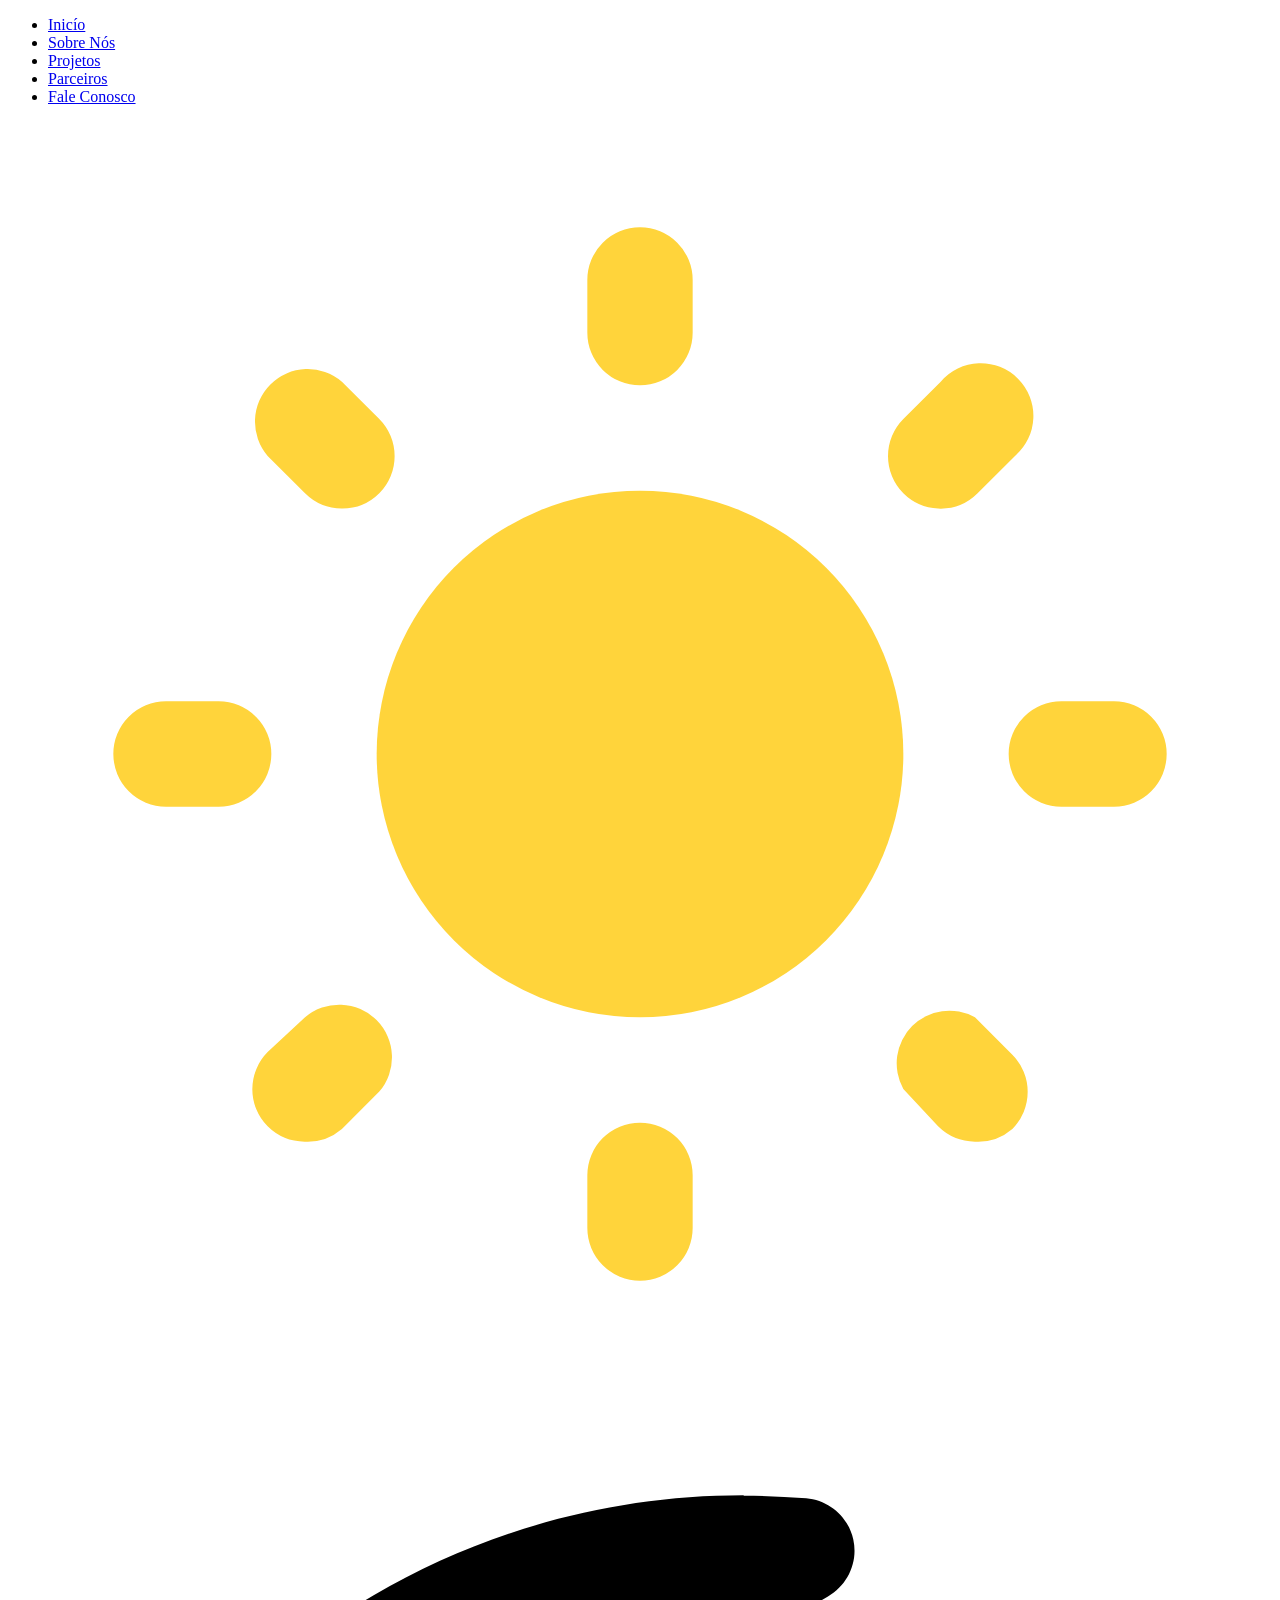
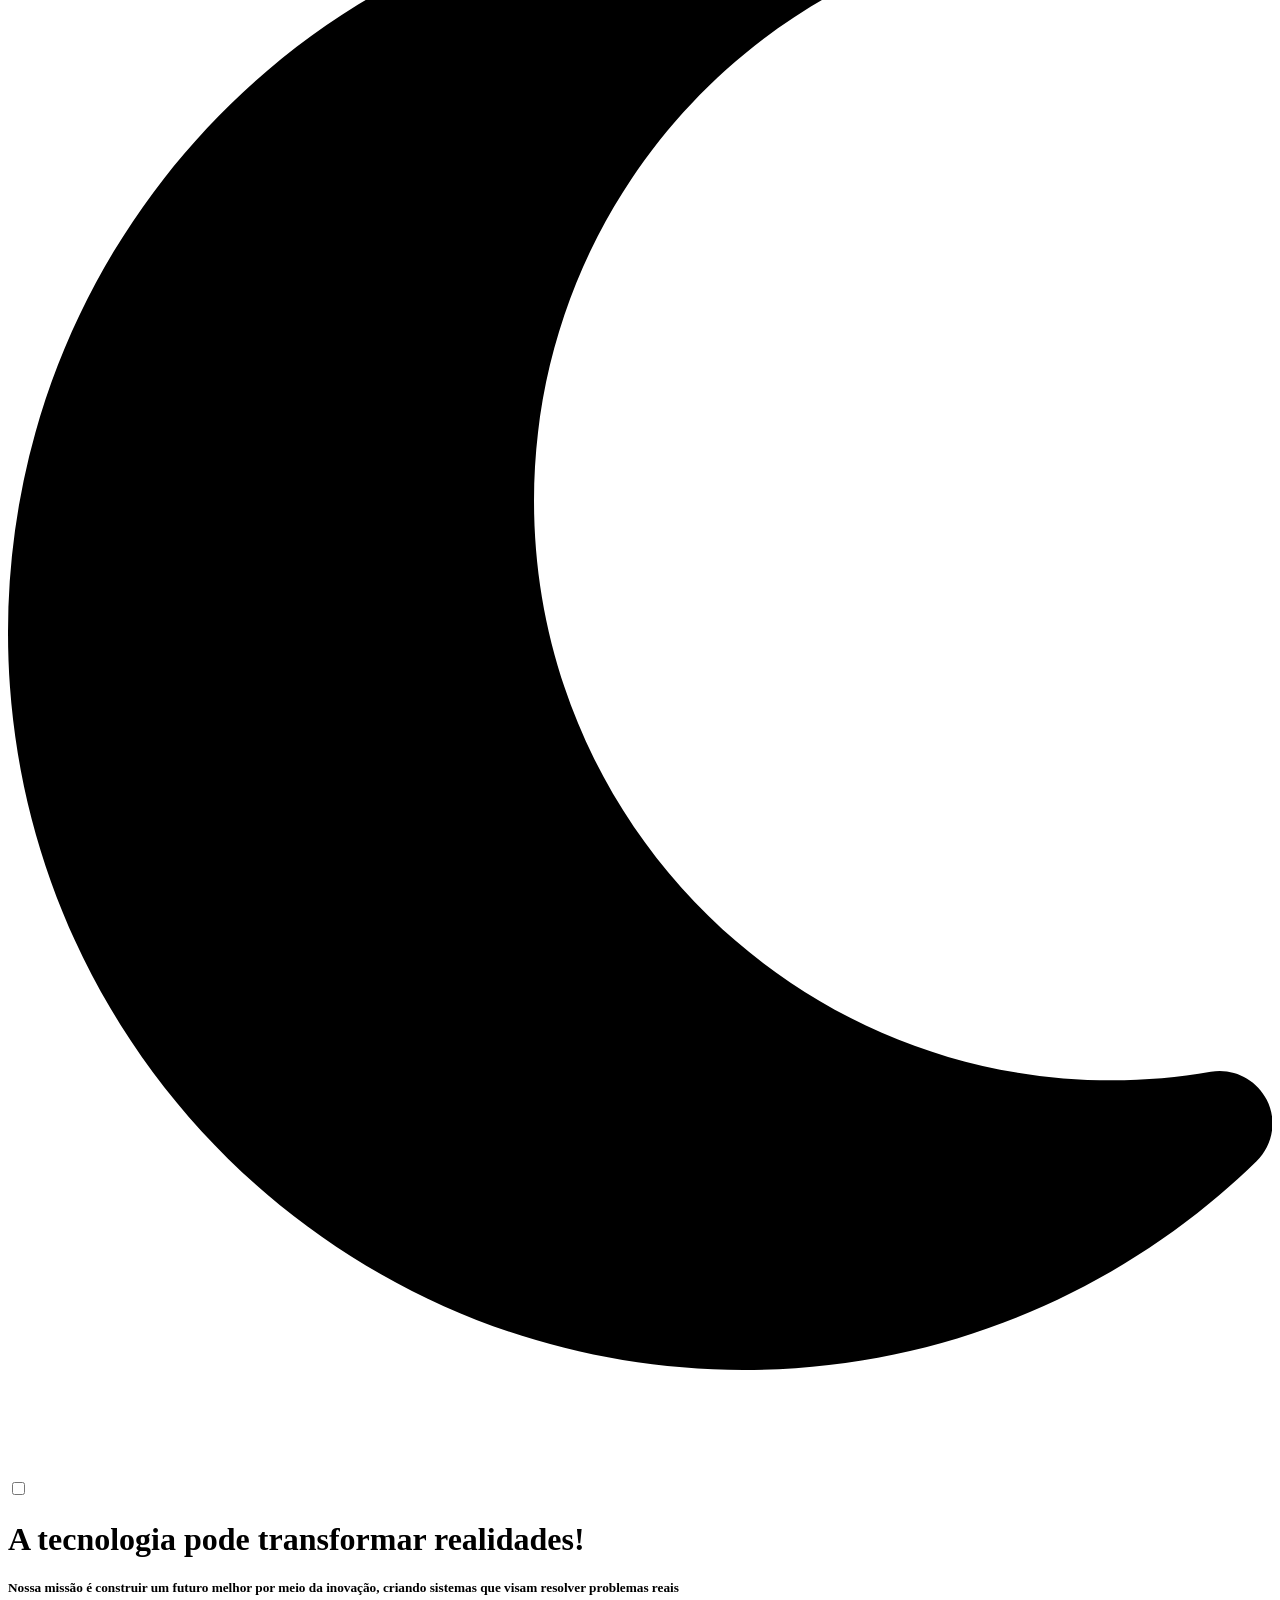
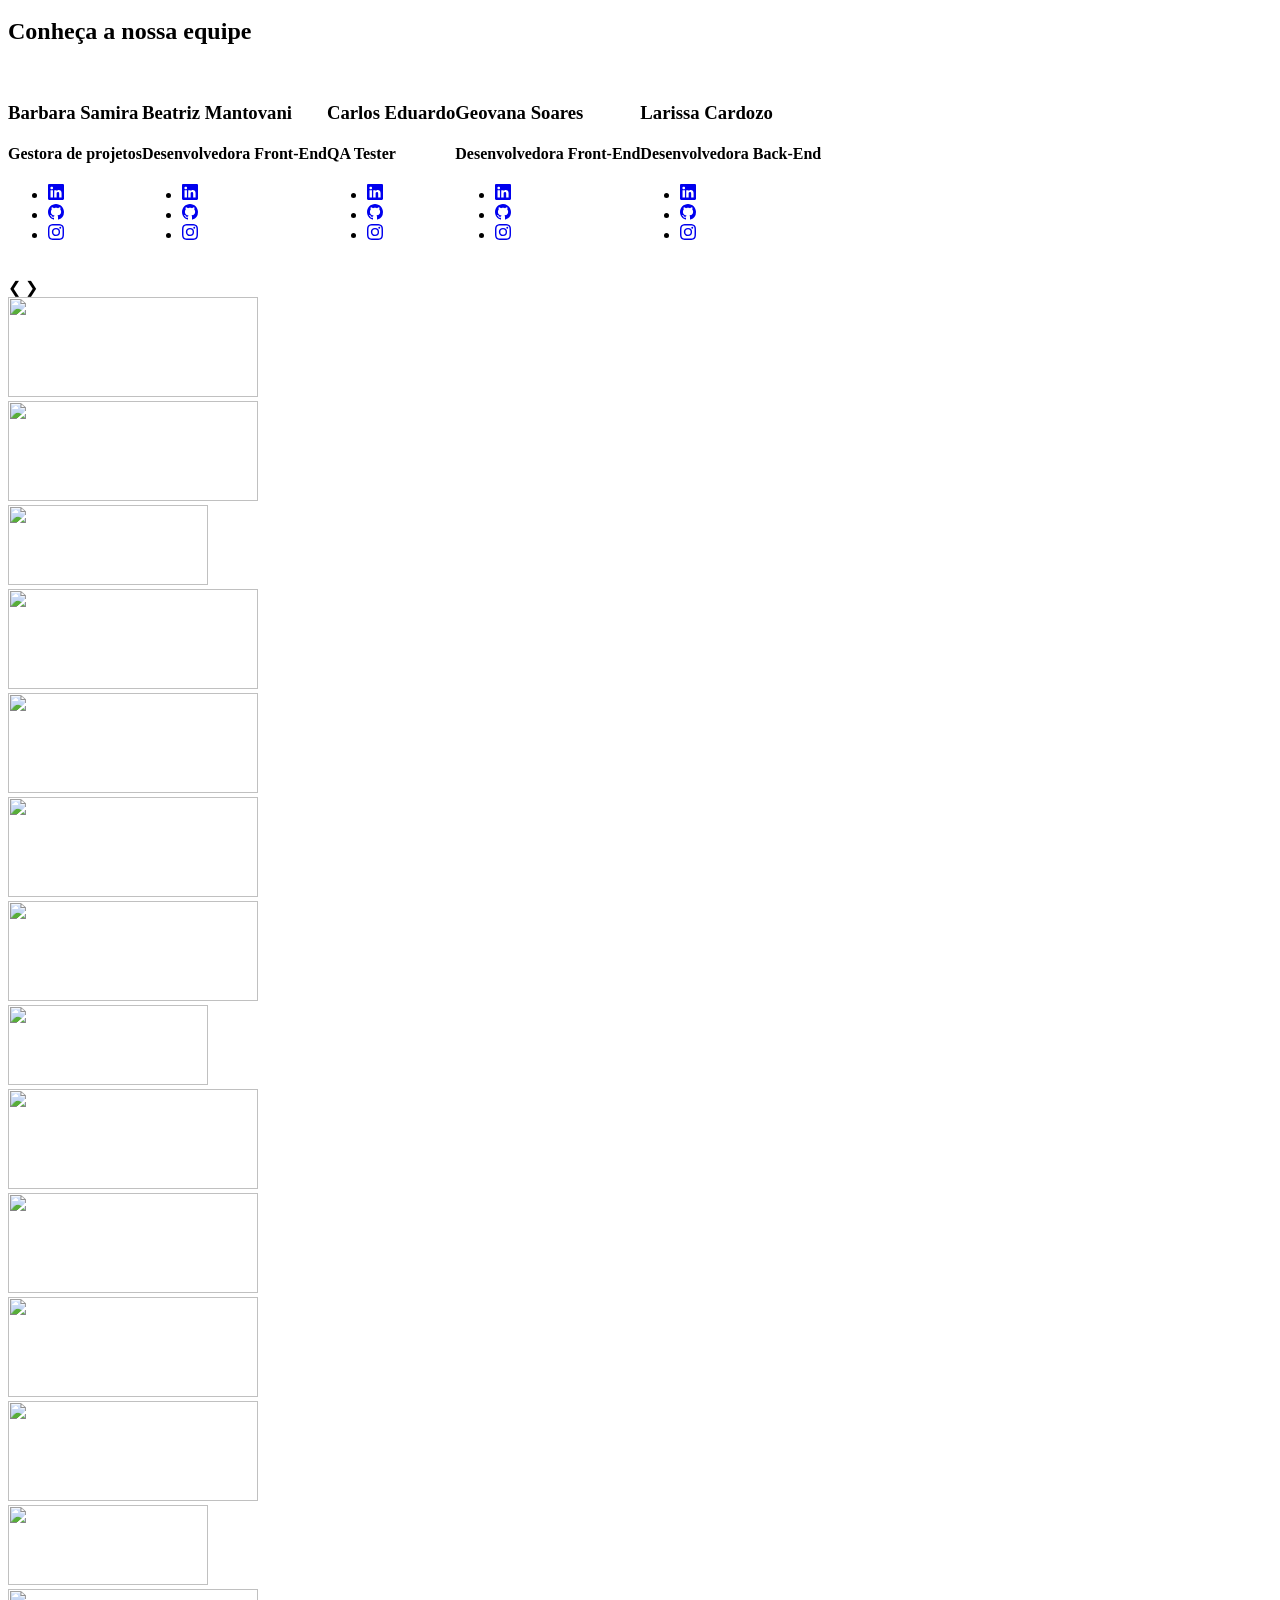
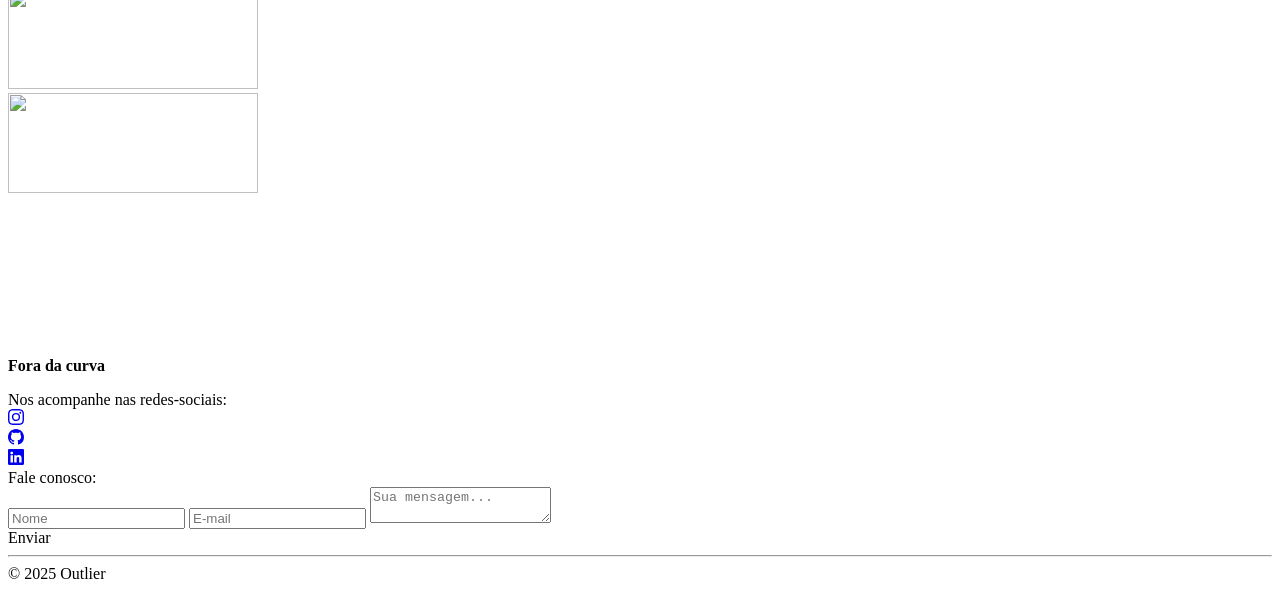
==== commit 81dbd778: "Update index.html" ====
--- a/versão15abr/index.html
+++ b/versão15abr/index.html
@@ -3,14 +3,23 @@
 <head>
     <meta charset="UTF-8">
     <meta name="viewport" content="width=device-width, initial-scale=1.0">
-    <title>Document</title>
-    <link rel="stylesheet" href="css/inicio.css">
-    <link rel="stylesheet" href="css/menu.css">
+    <title>Outlier</title>
+    
+    <link rel="preconnect" href="https://fonts.googleapis.com">
+    <link rel="preconnect" href="https://fonts.gstatic.com" crossorigin>
+    <link href="https://fonts.googleapis.com/css2?family=Bebas+Neue&display=swap" rel="stylesheet">
+    <link href="https://fonts.googleapis.com/css2?family=Fjalla+One&display=swap" rel="stylesheet">
+    <script src="https://unpkg.com/scrollreveal"></script>
+    <link rel="stylesheet" href="https://cdnjs.cloudflare.com/ajax/libs/font-awesome/4.7.0/css/font-awesome.min.css">
+    <link rel="shortcut icon" href="/public/img/iconComFundo.png" type="image/x-icon"> <!--Substituir por logo-->
+
+    <link rel="stylesheet" href="/css/menu.css">
     <link rel="stylesheet" href="css/dark.css">
-    <link rel="stylesheet" href="css/projetos.css">
-    <link rel="stylesheet" href="css/equipe.css">
-    <link rel="stylesheet" href="css/footer.css">
-    <link rel="stylesheet" href="css/parceiros.css">
+    <link rel="stylesheet" href="/css/inicio.css">
+    <link rel="stylesheet" href="/css/equipe.css">
+    <link rel="stylesheet" href="/css/projetos.css">
+    <link rel="stylesheet" href="/css/parceiros.css">
+    <link rel="stylesheet" href="/css/footer.css">
 </head>
 <body>
 
@@ -740,5 +749,7 @@
 
     <script src="js/darkmode.js"></script>
     <script src="js/carrosselProjetos.js"></script>
+    <script src="./js/scrool.js"></script>
+    <script src="./js/equipe.js"></script>
 </body>
 </html>
